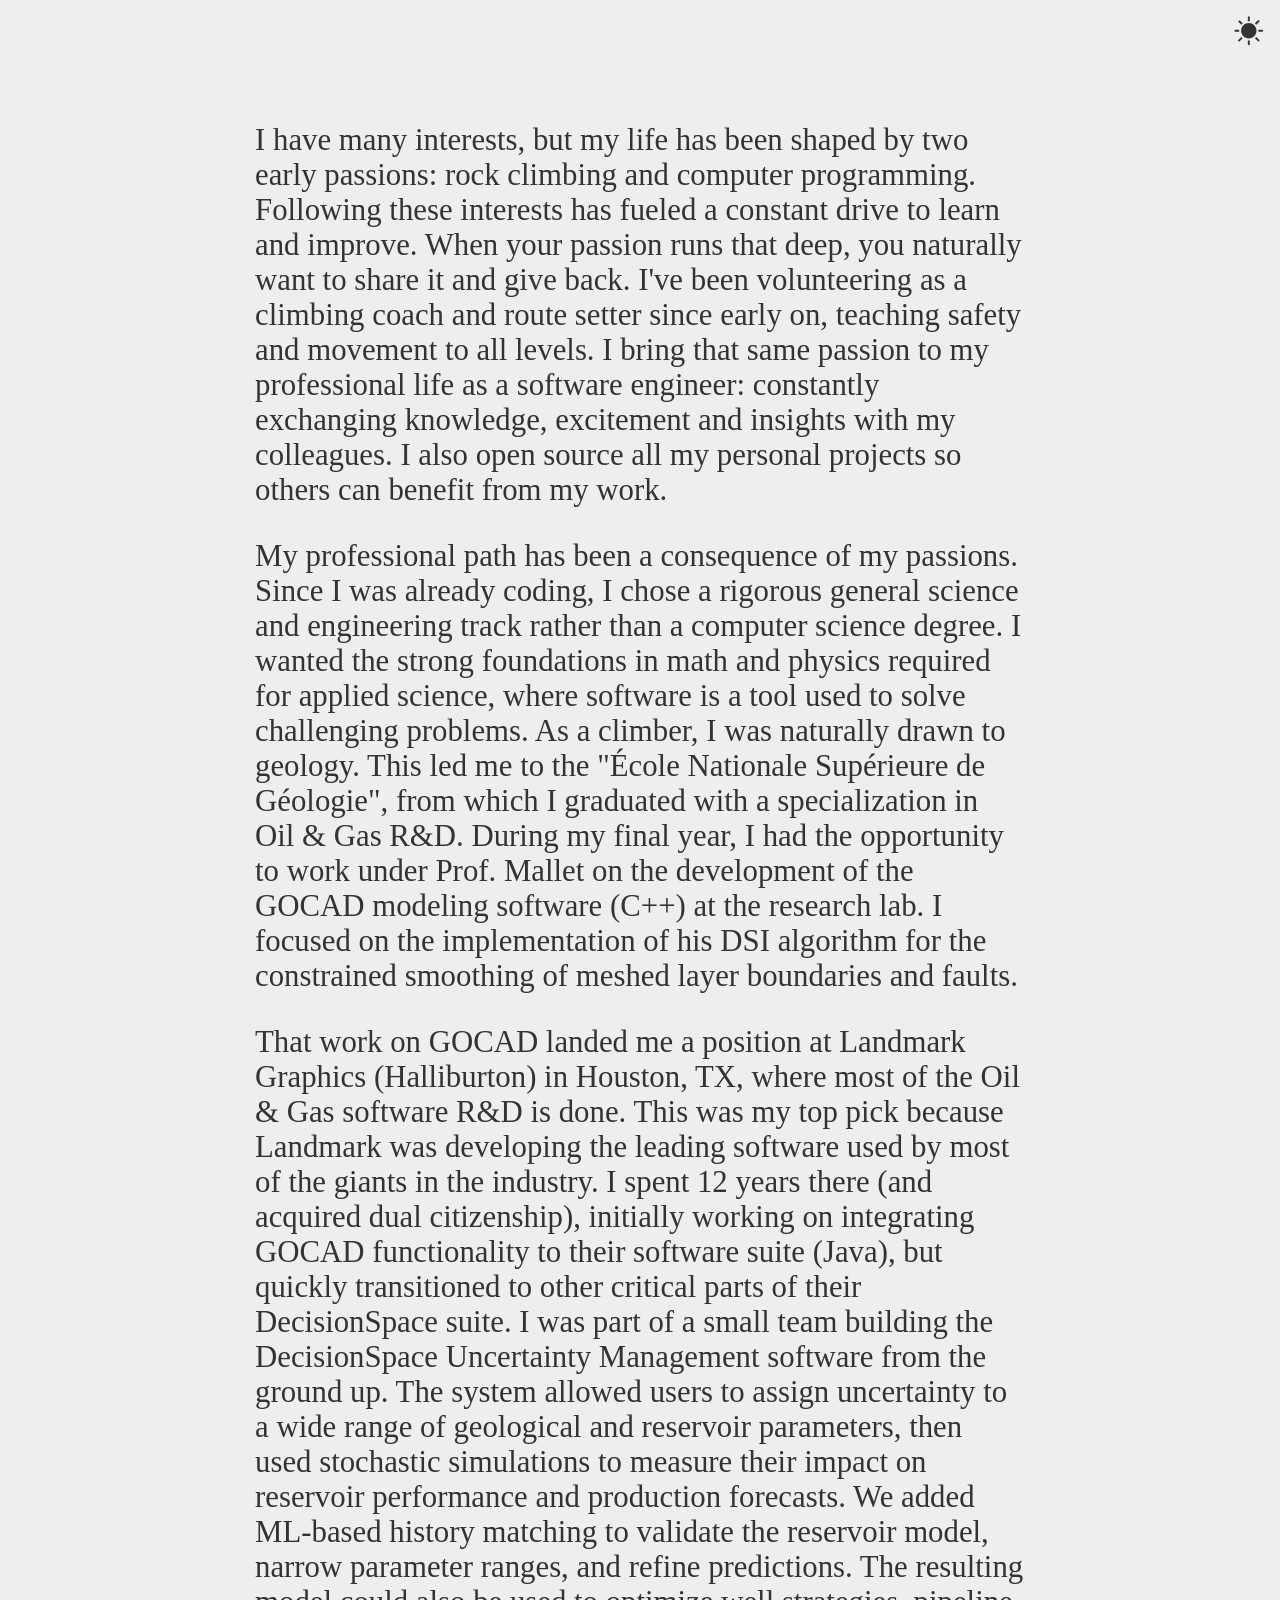
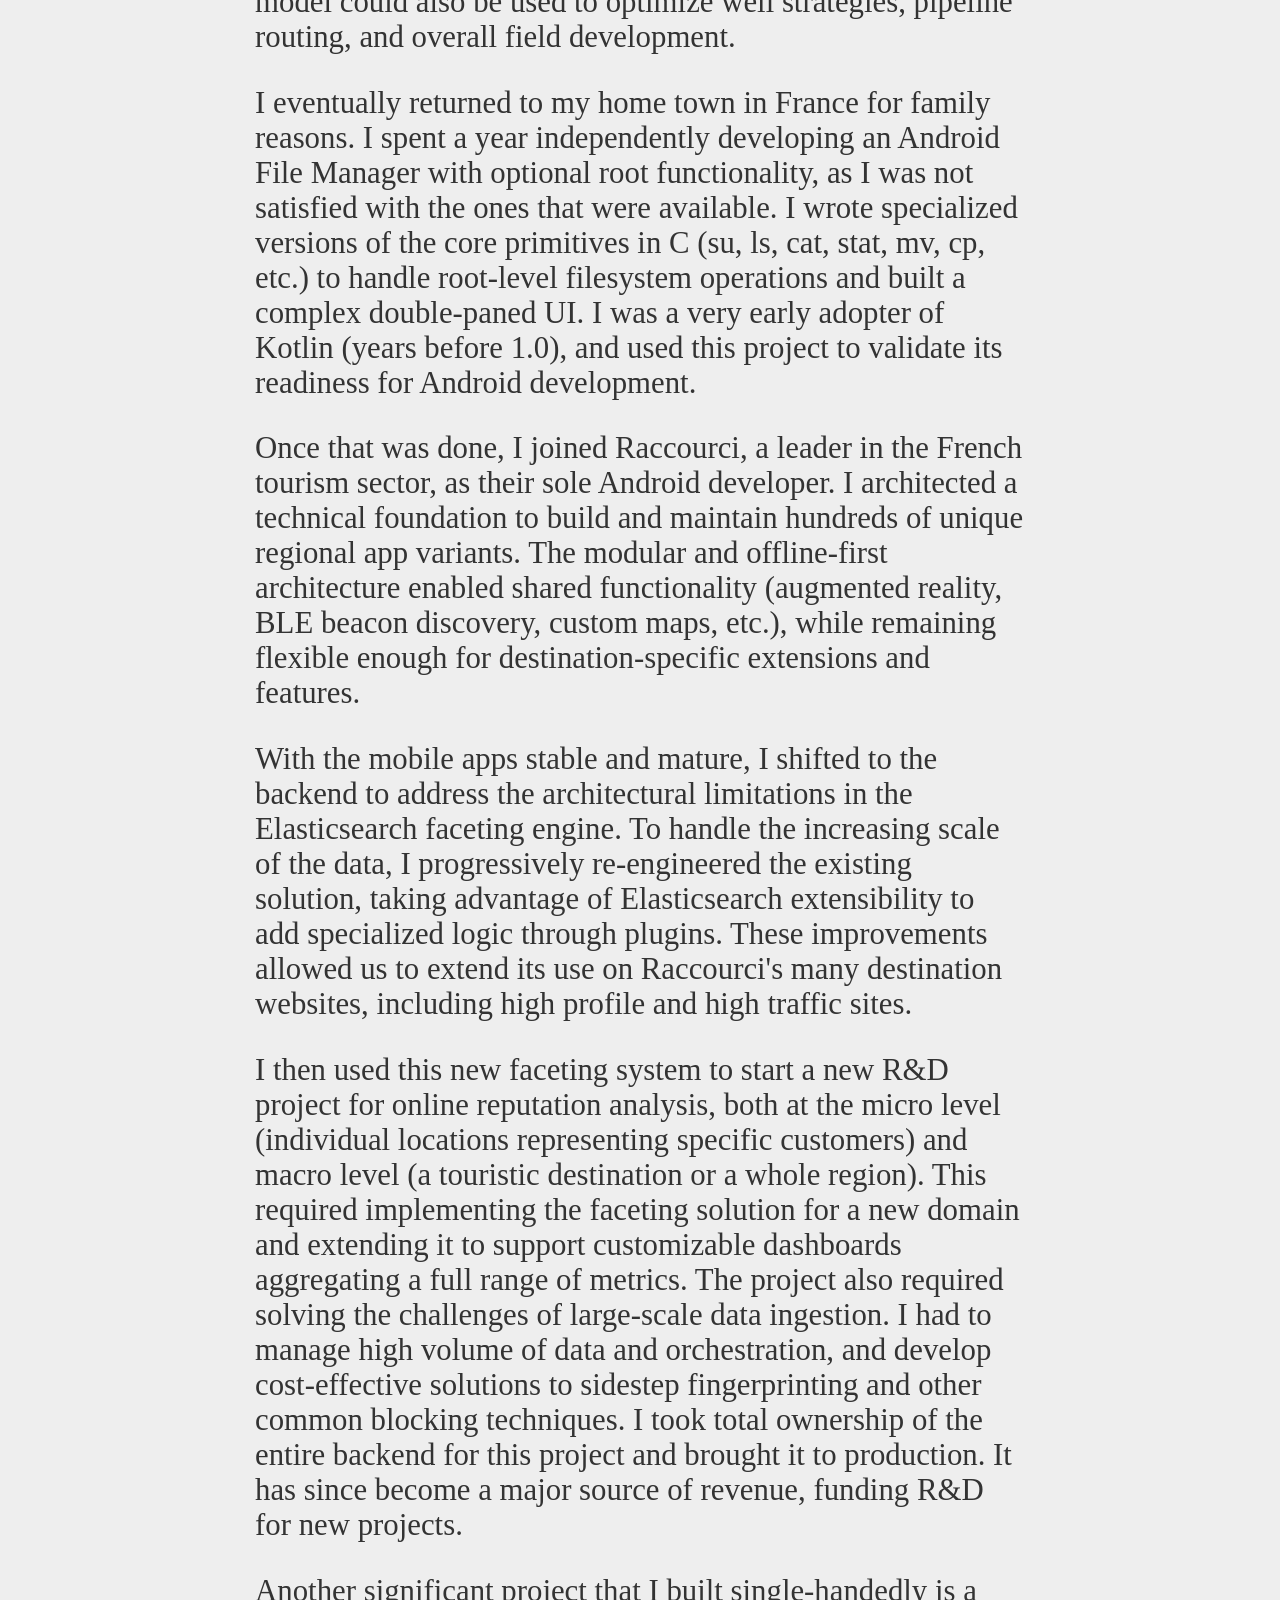
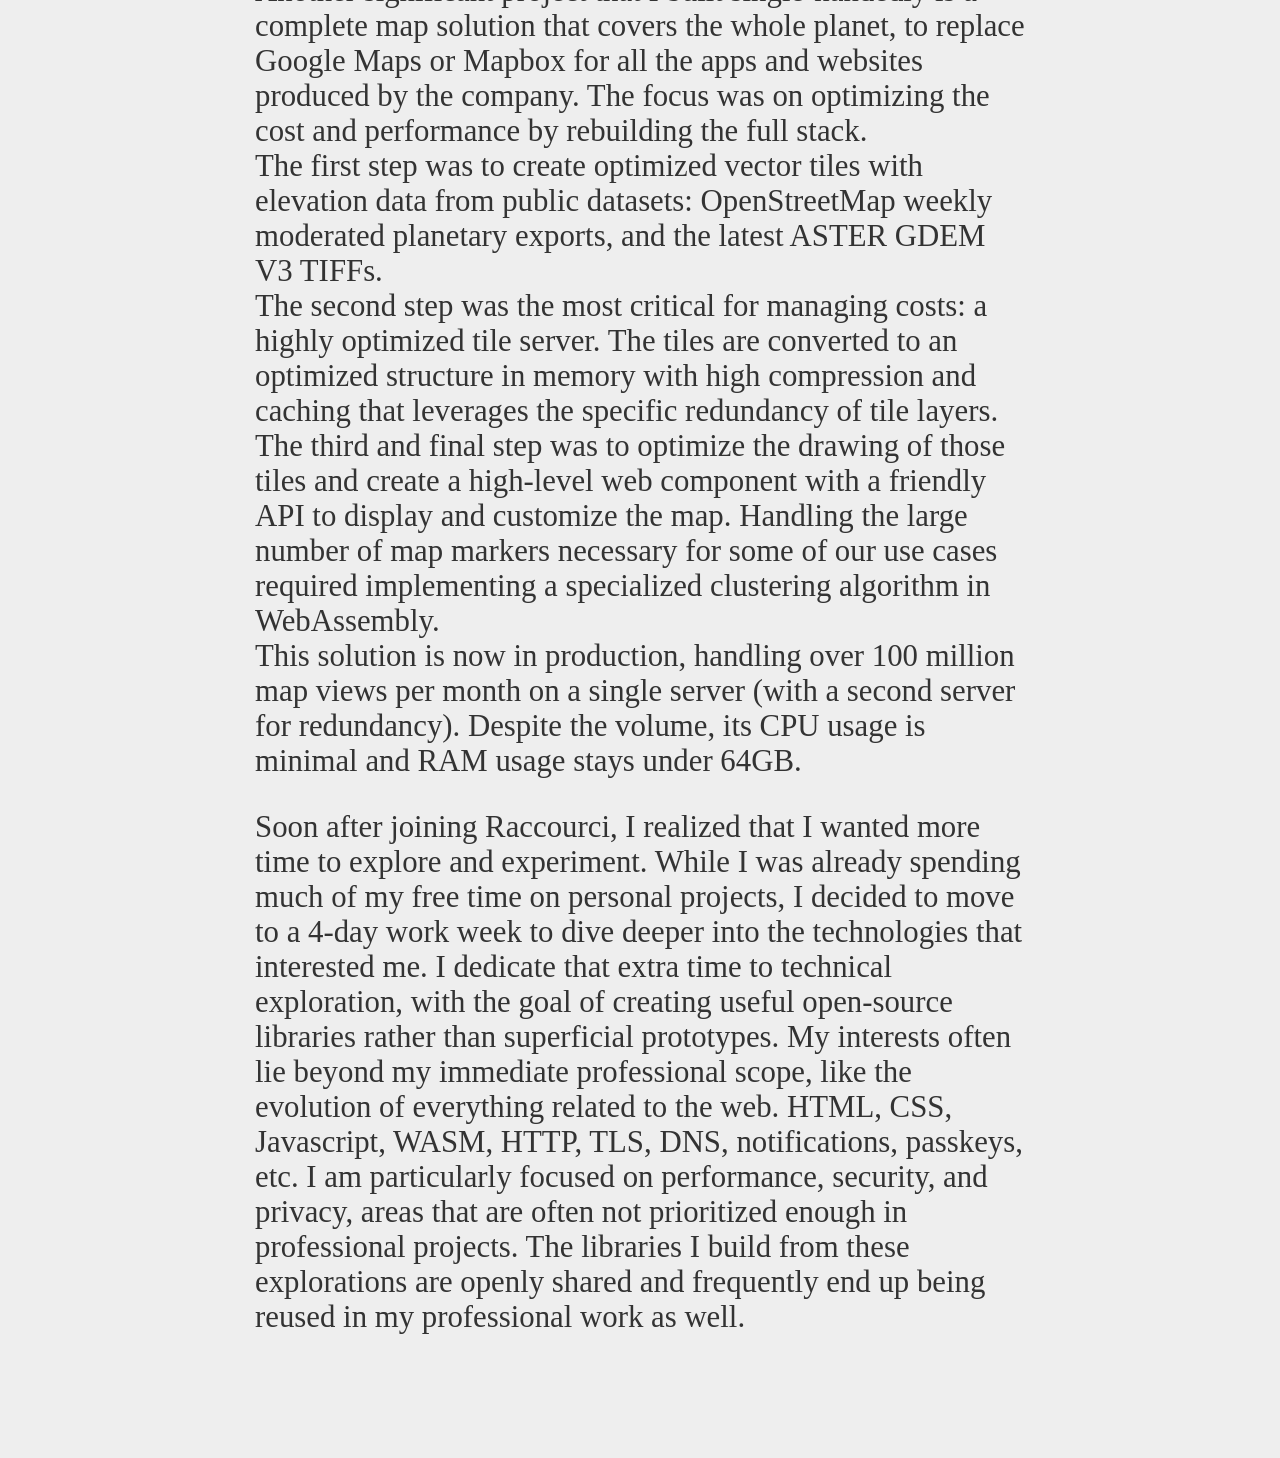
==== resume.html @ 79a65e5e "-" ====
<!DOCTYPE html>
<html lang="en">
<head>
<meta charset="UTF-8">
<title>Resumé</title>
<meta name="theme-color" content="#d42">
<meta name="description" content="template description"/>
<meta name="viewport" content="width=device-width, initial-scale=1.0">
<link rel="icon" href="favicon.ico" sizes="16x16">
<link rel="icon" href="favicon.png" sizes="32x32" type="image/png">
<link rel="apple-touch-icon" href="apple.png">
<link rel="manifest" href="/manifest.json">
<link rel="canonical" href="https://about.programingjd.me/resume">
<link rel="stylesheet" href="/style.css">
<style>
html{
  --foreground-color:light-dark(#333,#ccc);
  --background-color:light-dark(#eee,#222);
  --link-color:#3ce;--accent-color:#d42;
  --font-weight-adjustment:0;
  color-scheme:dark light only;
  accent-color:var(--accent-color);
  width:100%;height:100%;
  font:calc(400 + var(--font-weight-adjustment)) clamp(12pt, 2vmin + 1vmax, 24pt)/1.35 sans-serif;
  background:var(--background-color);
  color:var(--foreground-color);
}
:where(*){margin:0;padding:0;box-sizing:border-box}
.custom-font{position:relative}
:where(.custom-font)::after{
  content:'';
  pointer-events:none;
  position:absolute;
  inset:0;
  background:var(--background-color);
  opacity:1;
}
@media not (prefers-reduced-motion:reduce){
  .custom-font:after{transition:opacity 600ms ease-in}
}
body{
  min-height:100%;padding:4rem 2rem;
  display:grid;grid-template-rows:1fr;gap:1em;place-content:center;
}
a{color:inherit}
a:hover{color:var(--link-color)}
header{
  position:absolute;
  top:0;left:0;right:0;
  display:grid;
  justify-content:end;
  div{
    display:grid;
    place-items:center;
    &:hover{color:var(--link-color)}
    input.color-scheme{
      position:absolute;
      inset:0;
      appearance:none;margin:0;padding:0;
      cursor:pointer;
      &~svg{
        display:none;
        padding:.5em;
        width:2em;height:2em;
        path{fill:currentColor}
      }
    }
  }
}
main{
  display:grid;
  place-items:center;
  gap:1em;
  p{
    max-width:50ch;
    font:calc(300 + var(--font-weight-adjustment,0)) 1em __roboto-slab__;font-stretch:110%;
  }
}
@media(prefers-color-scheme:light){
  :root{
    color-scheme:light only;
    --font-weight-adjustment:100;
    &:has(header input:checked){
      color-scheme:dark only;
      --font-weight-adjustment:0;
    }
    header input.color-scheme{
      &~svg.light{display:block}
      &~svg.dark{display:none}
      &:checked{
        &~svg.light{display:none}
        &~svg.dark{display:block}
      }
    }
  }
}
@media(prefers-color-scheme:dark){
  :root{
    color-scheme:dark only;
    --font-weight-adjustment:0;
    &:has(header input:checked){
      color-scheme:light only;
      --font-weight-adjustment:100;
    }
    header input.color-scheme{
      &~svg.light{display:none}
      &~svg.dark{display:block}
      &:checked{
        &~svg.light{display:block}
        &~svg.dark{display:none}
      }
    }
  }
}
</style>
</head>
<body class="custom-font">
<header>
  <div>
    <input class="color-scheme" type="checkbox" title="Toggle Light/Dark Mode">
    <svg class="light" xmlns="http://www.w3.org/2000/svg" viewBox="0 0 256 256"><path d="M136 16q-1-7-8-8-7 1-8 8v32h16zM54 43l23 23-11 11-23-23a8 8 0 0 1 11-11m-6 77H16q-7 1-8 8 1 7 8 8h32zm-5 82 23-23 11 11-23 23a8 8 0 1 1-11-11m77 6v32q1 7 8 8 7-1 8-8v-32zm82 5-23-23 11-11 23 23a8 8 0 1 1-11 11m6-77h32q7-1 8-8-1-7-8-8h-32zm5-82-23 23-11-11 23-23a8 8 0 1 1 11 11M192 128c0 35-29 64-64 64s-64-29-64-64 29-64 64-64 64 29 64 64"></path></svg>
    <svg class="dark" xmlns="http://www.w3.org/2000/svg" viewBox="0 0 256 256"><path d="M184 160q22 0 40-10l17-8-6 18A112 112 0 1 1 96 21l18-6-8 17Q96 51 96 72c0 49 39 88 88 88"></path></svg>
  </div>
</header>
<main>
<p>I have many interests, but my life has been shaped by two early passions: rock climbing and computer programming. Following these interests has fueled a constant drive to learn and improve. When your passion runs that deep, you naturally want to share it and give back. I've been volunteering as a climbing coach and route setter since early on, teaching safety and movement to all levels. I bring that same passion to my professional life as a software engineer: constantly exchanging knowledge, excitement and insights with my colleagues. I also open source all my personal projects so others can benefit from my work.
<p>My professional path has been a consequence of my passions. Since I was already coding, I chose a rigorous general science and engineering track rather than a computer science degree. I wanted the strong foundations in math and physics required for applied science, where software is a tool used to solve challenging problems. As a climber, I was naturally drawn to geology. This led me to the "École Nationale Supérieure de Géologie", from which I graduated with a specialization in Oil & Gas R&D. During my final year, I had the opportunity to work under Prof. Mallet on the development of the GOCAD modeling software (C++) at the research lab. I focused on the implementation of his DSI algorithm for the constrained smoothing of meshed layer boundaries and faults.
<p>That work on GOCAD landed me a position at Landmark Graphics (Halliburton) in Houston, TX, where most of the Oil & Gas software R&D is done. This was my top pick because Landmark was developing the leading software used by most of the giants in the industry. I spent 12 years there (and acquired dual citizenship), initially working on integrating GOCAD functionality to their software suite (Java), but quickly transitioned to other critical parts of their DecisionSpace suite. I was part of a small team building the DecisionSpace Uncertainty Management software from the ground up. The system allowed users to assign uncertainty to a wide range of geological and reservoir parameters, then used stochastic simulations to measure their impact on reservoir performance and production forecasts. We added ML‑based history matching to validate the reservoir model, narrow parameter ranges, and refine predictions. The resulting model could also be used to optimize well strategies, pipeline routing, and overall field development.
<p>I eventually returned to my home town in France for family reasons. I spent a year independently developing an Android File Manager with optional root functionality, as I was not satisfied with the ones that were available. I wrote specialized versions of the core primitives in C (su, ls, cat, stat, mv, cp, etc.) to handle root-level filesystem operations and built a complex double-paned UI. I was a very early adopter of Kotlin (years before 1.0), and used this project to validate its readiness for Android development.
<p>Once that was done, I joined Raccourci, a leader in the French tourism sector, as their sole Android developer. I architected a technical foundation to build and maintain hundreds of unique regional app variants. The modular and offline-first architecture enabled shared functionality (augmented reality, BLE beacon discovery, custom maps, etc.), while remaining flexible enough for destination-specific extensions and features.
<p>With the mobile apps stable and mature, I shifted to the backend to address the architectural limitations in the Elasticsearch faceting engine. To handle the increasing scale of the data, I progressively re-engineered the existing solution, taking advantage of Elasticsearch extensibility to add specialized logic through plugins. These improvements allowed us to extend its use on Raccourci's many destination websites, including high profile and high traffic sites.
<p>I then used this new faceting system to start a new R&D project for online reputation analysis, both at the micro level (individual locations representing specific customers) and macro level (a touristic destination or a whole region). This required implementing the faceting solution for a new domain and extending it to support customizable dashboards aggregating a full range of metrics. The project also required solving the challenges of large-scale data ingestion. I had to manage high volume of data and orchestration, and develop cost-effective solutions to sidestep fingerprinting and other common blocking techniques. I took total ownership of the entire backend for this project and brought it to production. It has since become a major source of revenue, funding R&D for new projects.
<p>Another significant project that I built single-handedly is a complete map solution that covers the whole planet, to replace Google Maps or Mapbox for all the apps and websites produced by the company. The focus was on optimizing the cost and performance by rebuilding the full stack.<br>
The first step was to create optimized vector tiles with elevation data from public datasets: OpenStreetMap weekly moderated planetary exports, and the latest ASTER GDEM V3 TIFFs.<br>
The second step was the most critical for managing costs: a highly optimized tile server. The tiles are converted to an optimized structure in memory with high compression and caching that leverages the specific redundancy of tile layers.<br>
The third and final step was to optimize the drawing of those tiles and create a high-level web component with a friendly API to display and customize the map. Handling the large number of map markers necessary for some of our use cases required implementing a specialized clustering algorithm in WebAssembly.<br>
This solution is now in production, handling over 100 million map views per month on a single server (with a second server for redundancy). Despite the volume, its CPU usage is minimal and RAM usage stays under 64GB.
<p>Soon after joining Raccourci, I realized that I wanted more time to explore and experiment. While I was already spending much of my free time on personal projects, I decided to move to a 4-day work week to dive deeper into the technologies that interested me.
I dedicate that extra time to technical exploration, with the goal of creating useful open‑source libraries rather than superficial prototypes. My interests often lie beyond my immediate professional scope, like the evolution of everything related to the web. HTML, CSS, Javascript, WASM, HTTP, TLS, DNS, notifications, passkeys, etc. I am particularly focused on performance, security, and privacy, areas that are often not prioritized enough in professional projects. The libraries I build from these explorations are openly shared and frequently end up being reused in my professional work as well.
</main>
<script type="module">
const colorSchemeOverride=localStorage.getItem('color-scheme');
if(colorSchemeOverride&&!window.matchMedia(`(prefers-color-scheme: ${colorSchemeOverride})`).matches){
  document.querySelectorAll('.color-scheme').forEach(el=>el.checked=true);
}
document.querySelectorAll('.color-scheme').forEach(el=>{
  el.addEventListener('change',_=>{
    if(el.checked){
      localStorage.setItem('color-scheme',window.matchMedia('(prefers-color-scheme: light)').matches?'dark':'light');
    }else{
      localStorage.removeItem('color-scheme');
    }
  });
});
</script>
<style>
@font-face {
    font-family: '__roboto-slab__';
    src: url(/roboto-slab-full.woff2) format('woff2');
    font-weight: 100 900;
    font-style: normal;
}
</style>
</body>
</html>
---- style.css ----
@font-face{
  font-family:"__merriweather__";
  src:url("[data-uri]") format("woff2");
  font-weight:300 900;
  font-stretch:87% 112%;
}
@font-face{
  font-family:"__merriweather-ital__";
  src:url("[data-uri]") format("woff2");
  font-weight:300 900;
  font-stretch:87% 112%;
}
@font-face{
  font-family:"__ebgaramond__";
  src:url("[data-uri]") format("woff2");
  font-weight:400 800;
}
.custom-font::after{opacity:0}
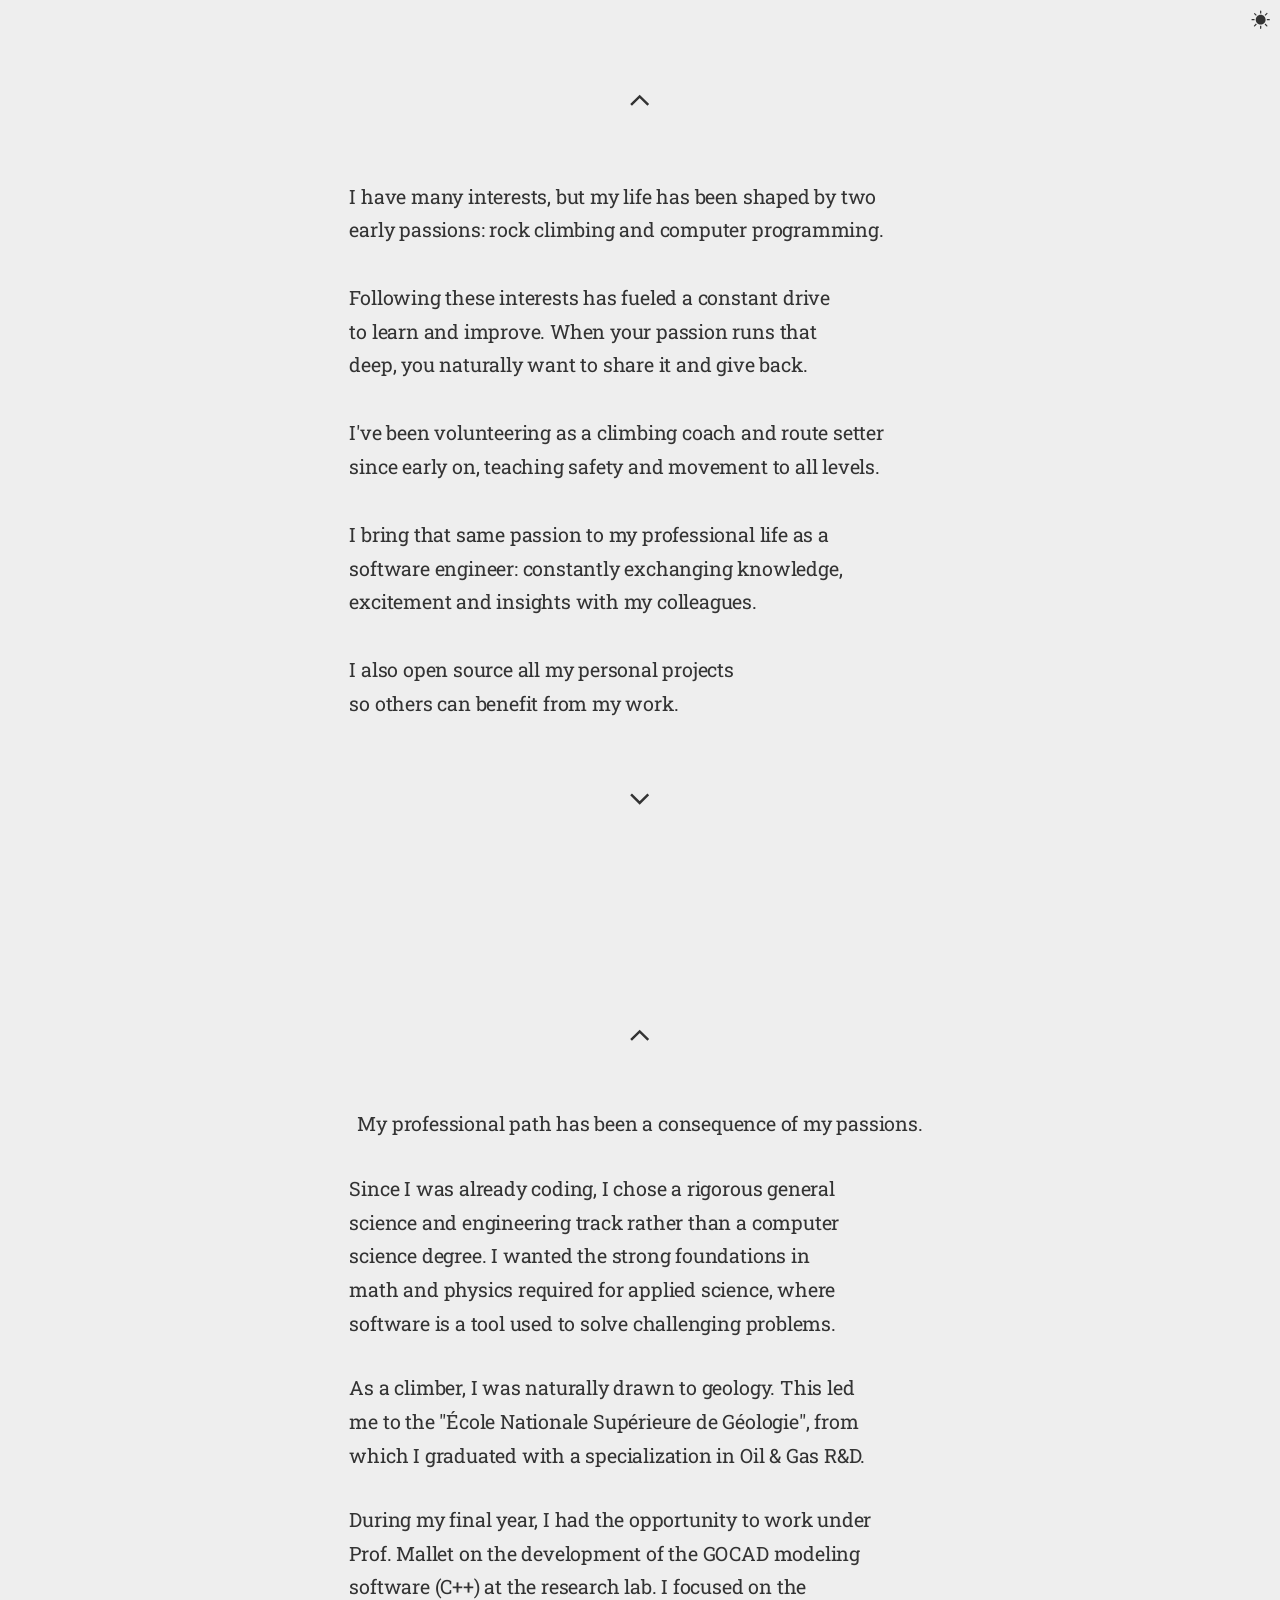
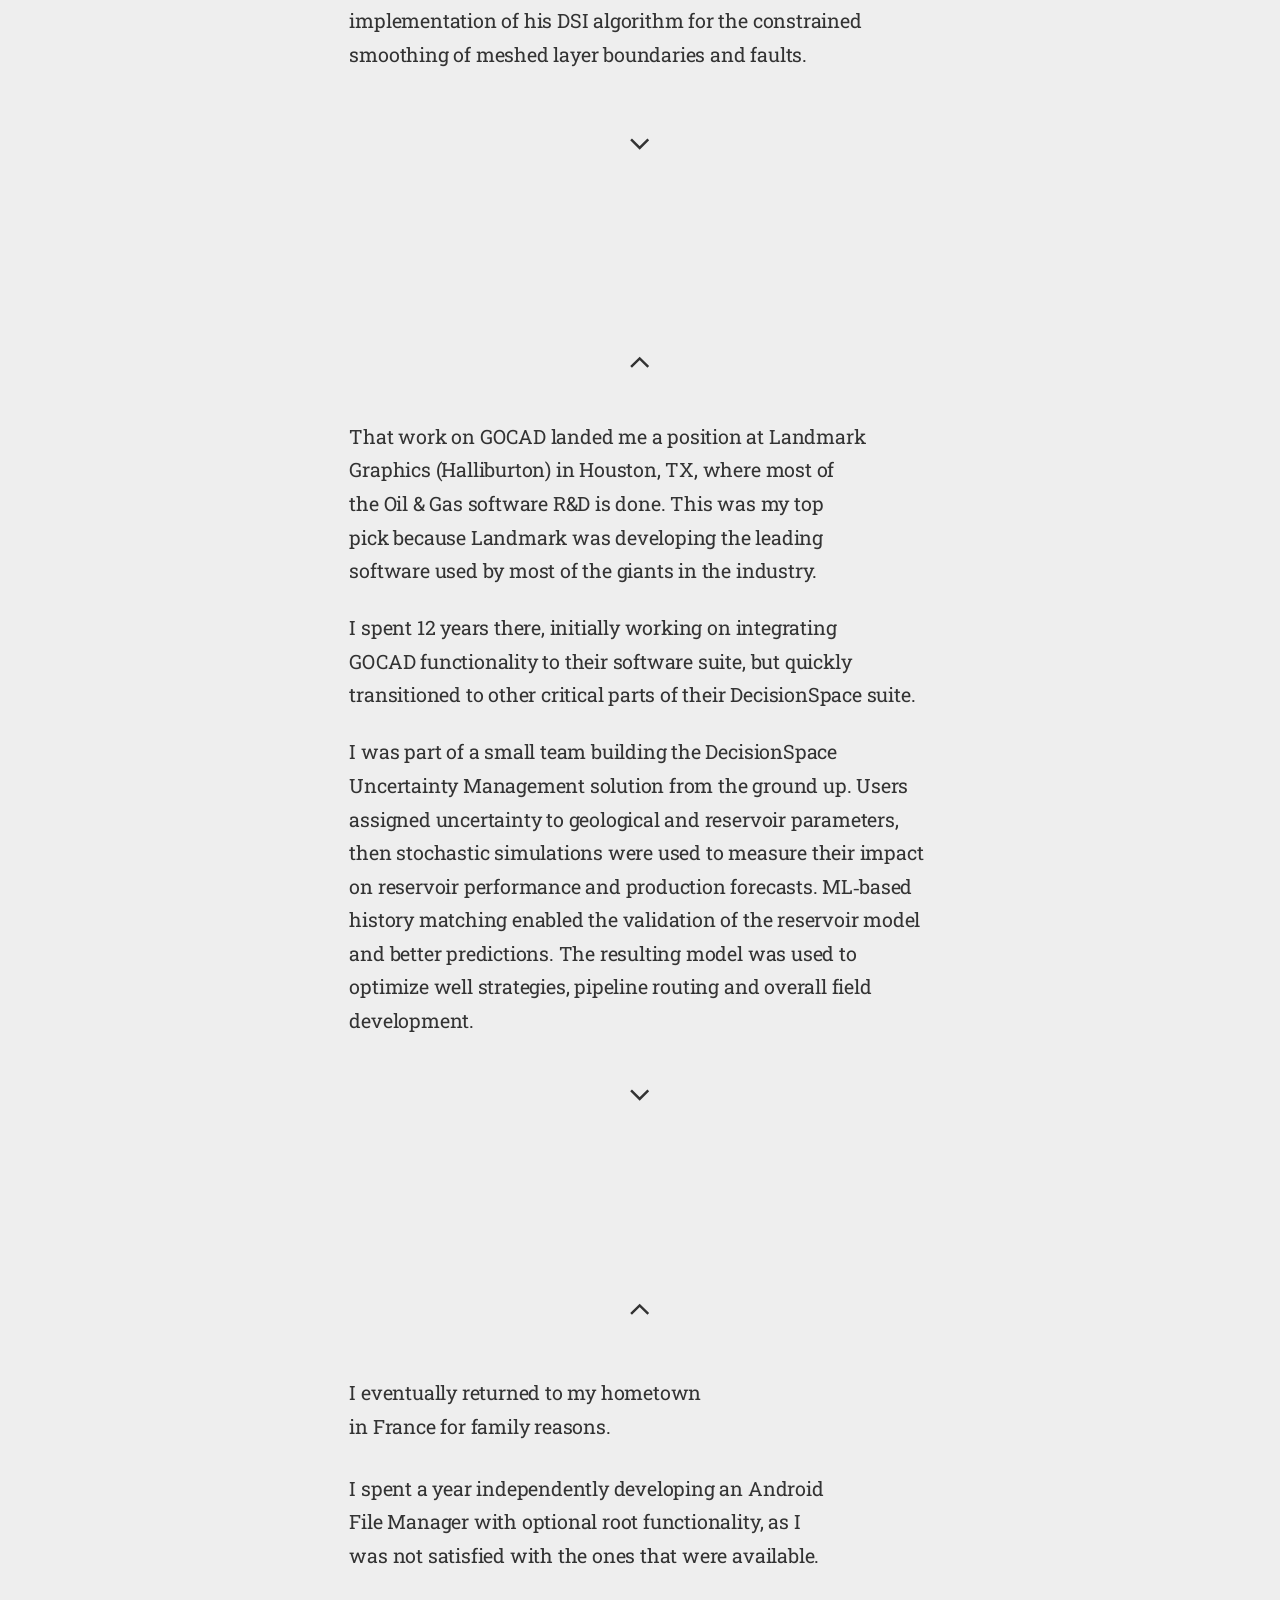
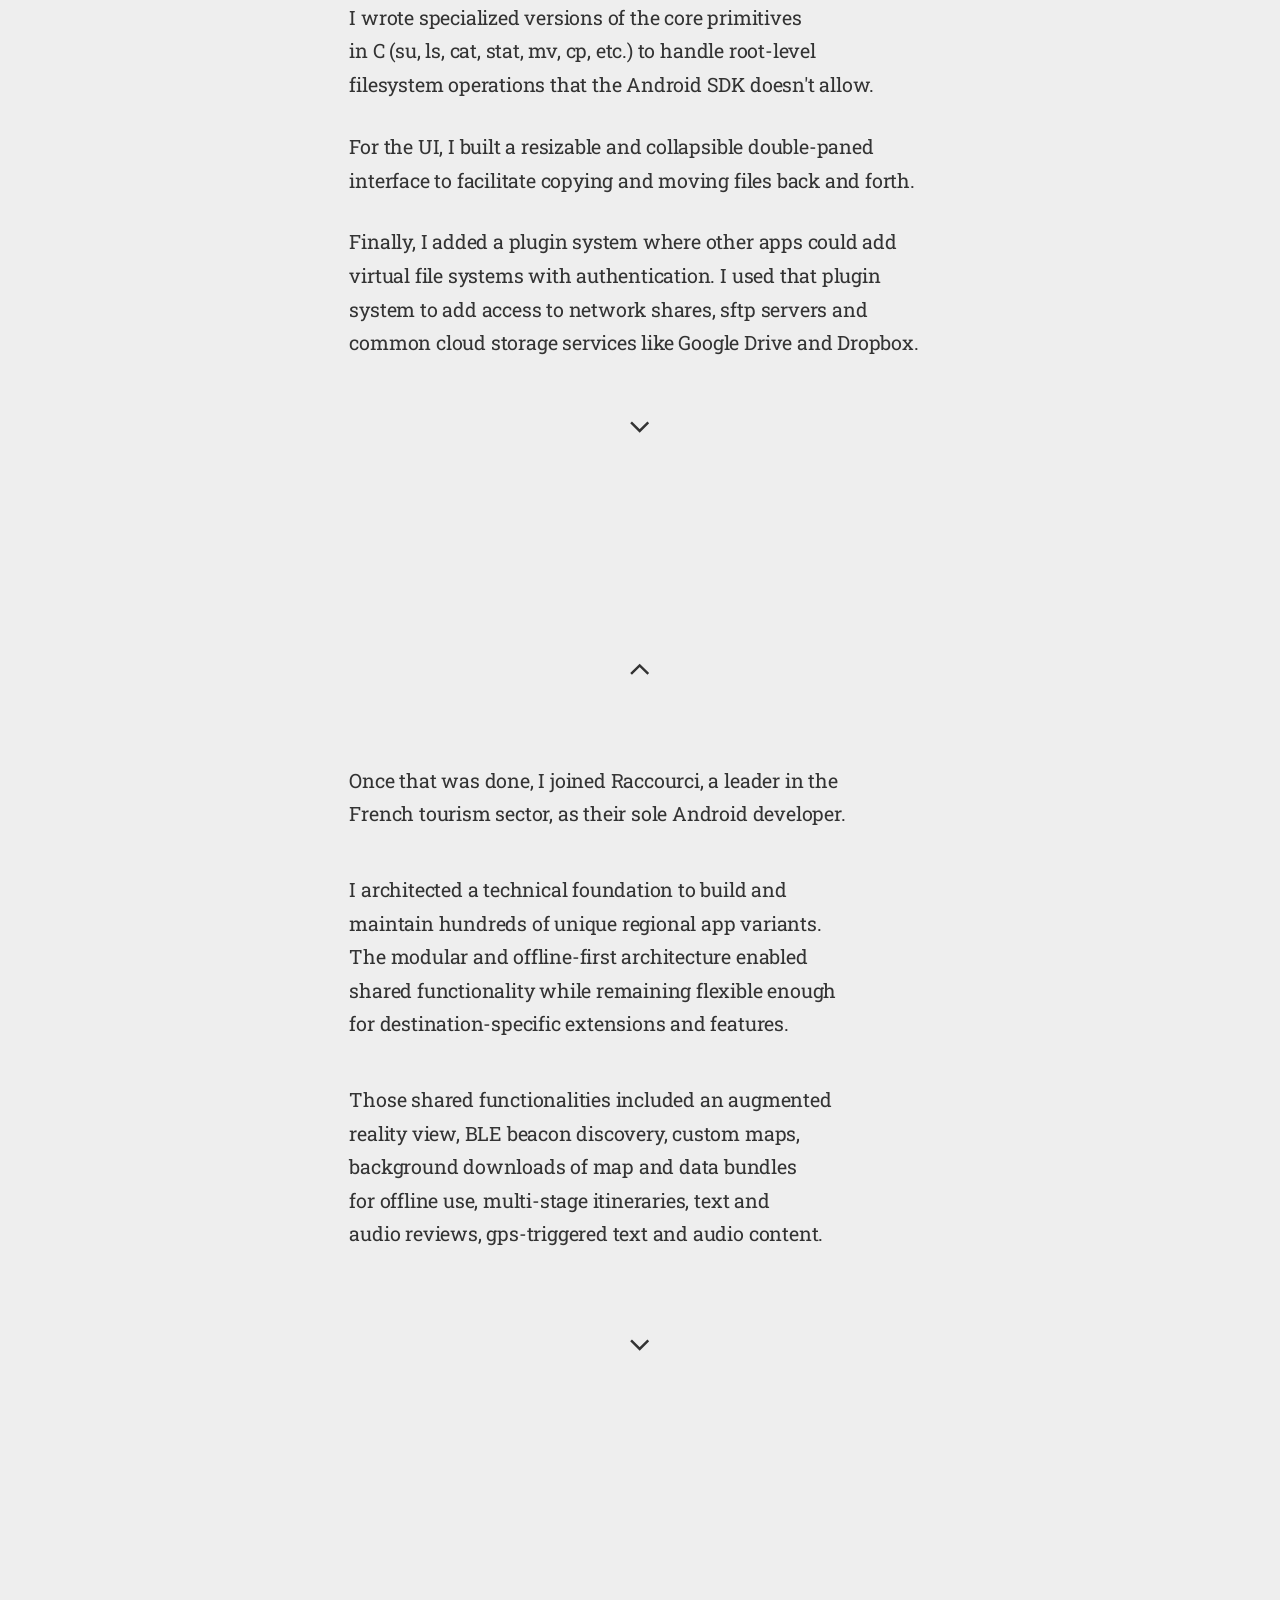
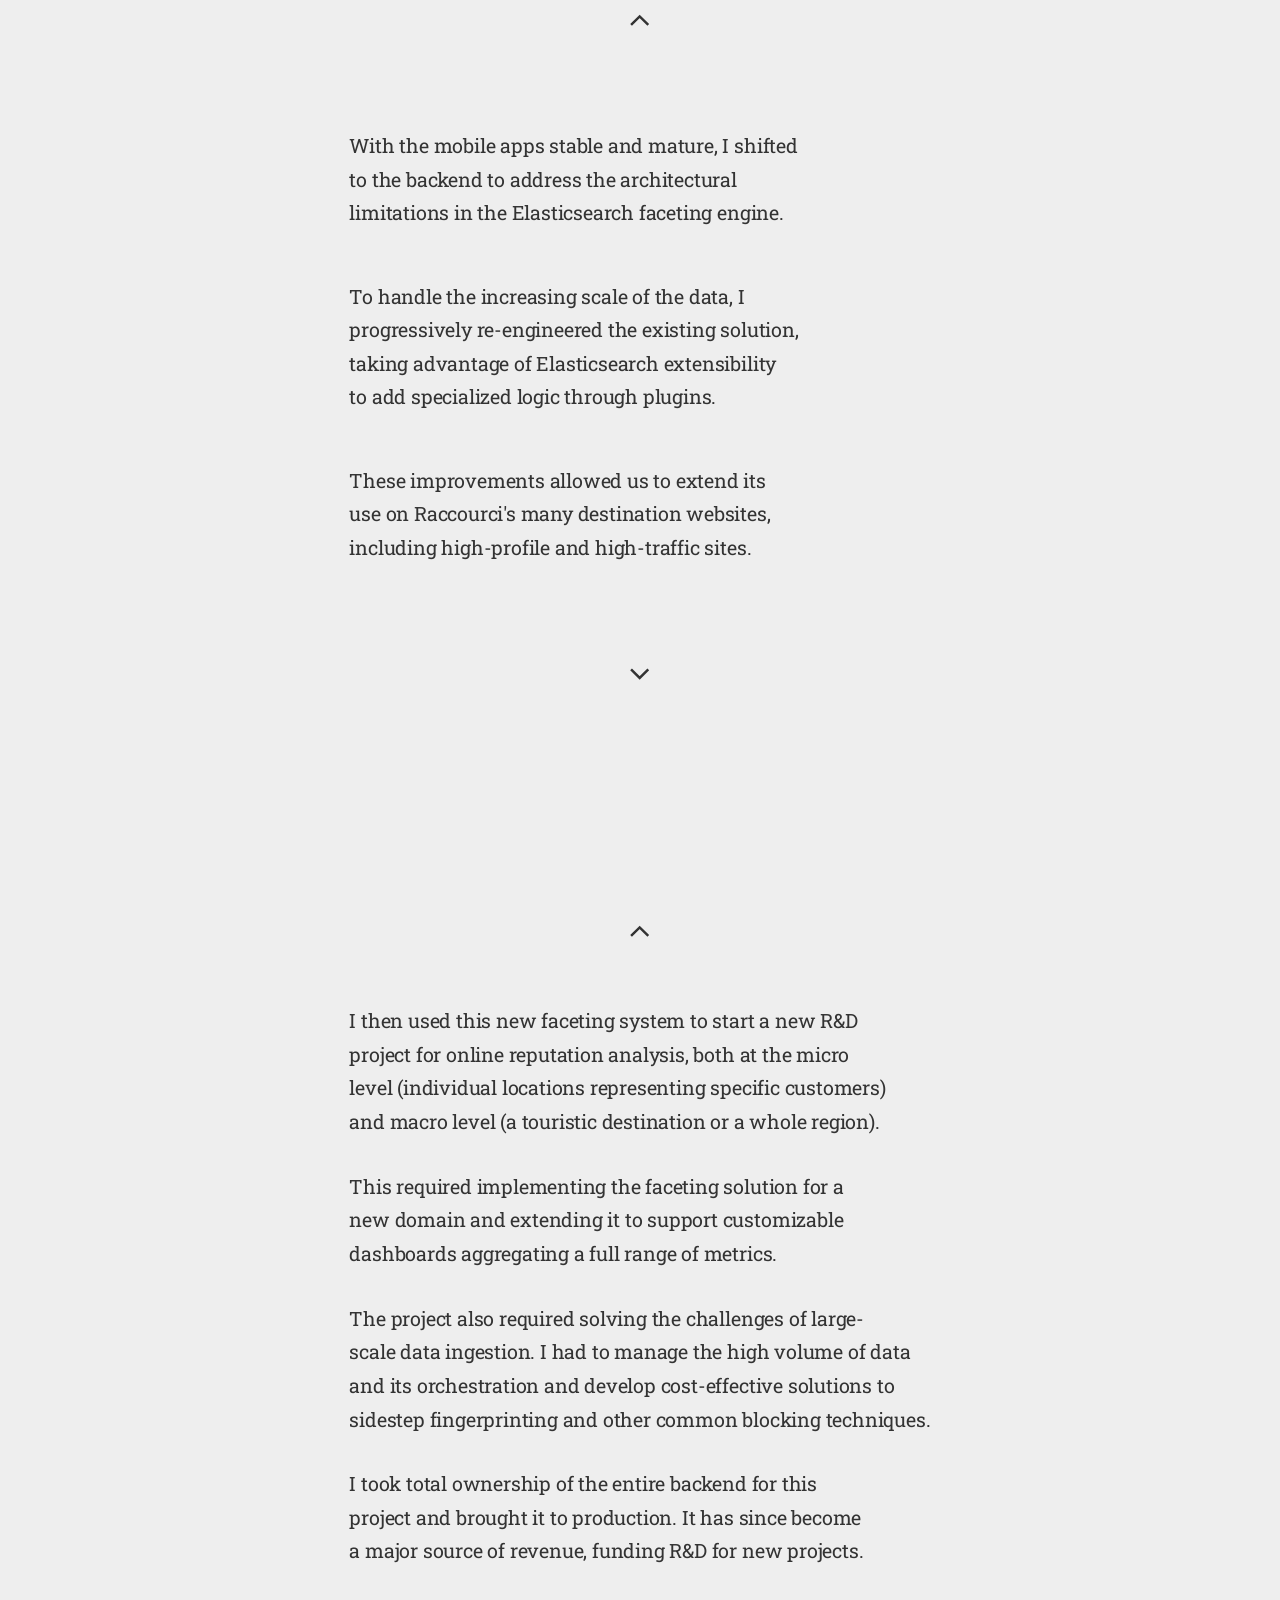
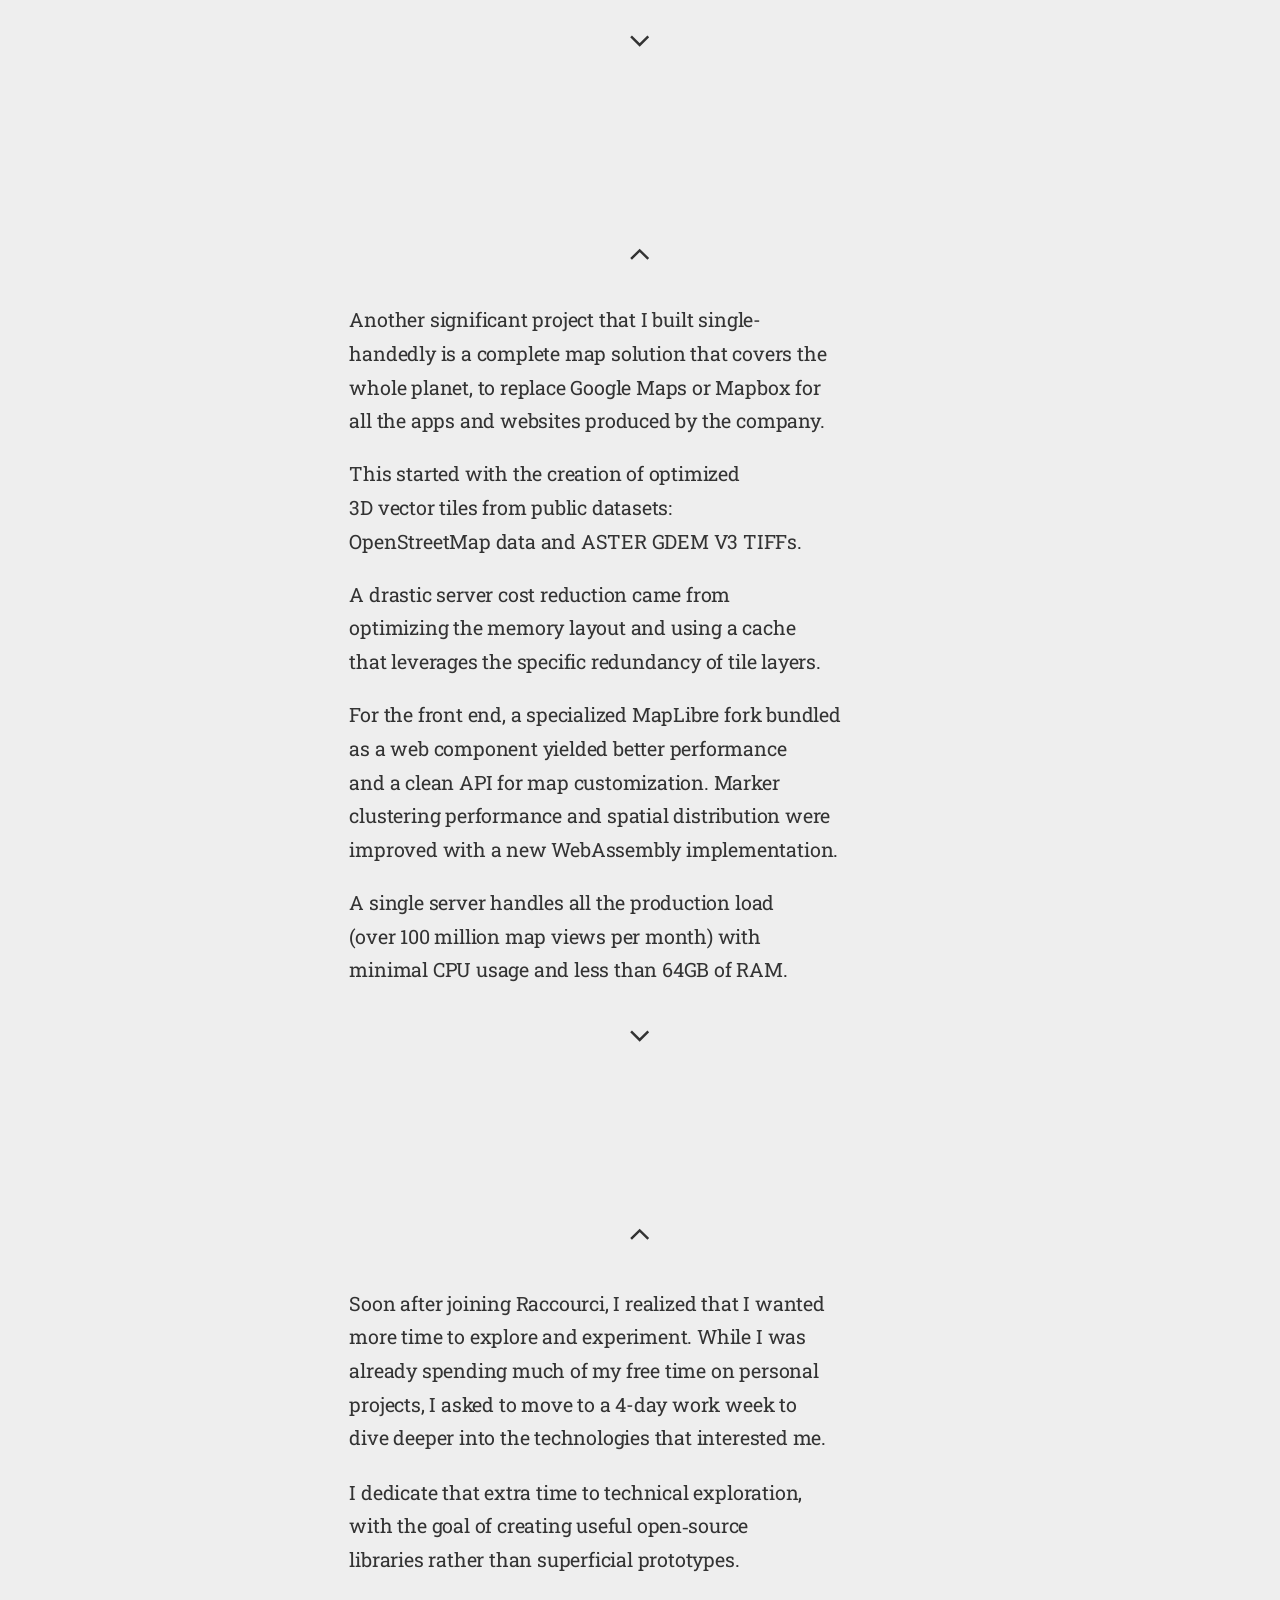
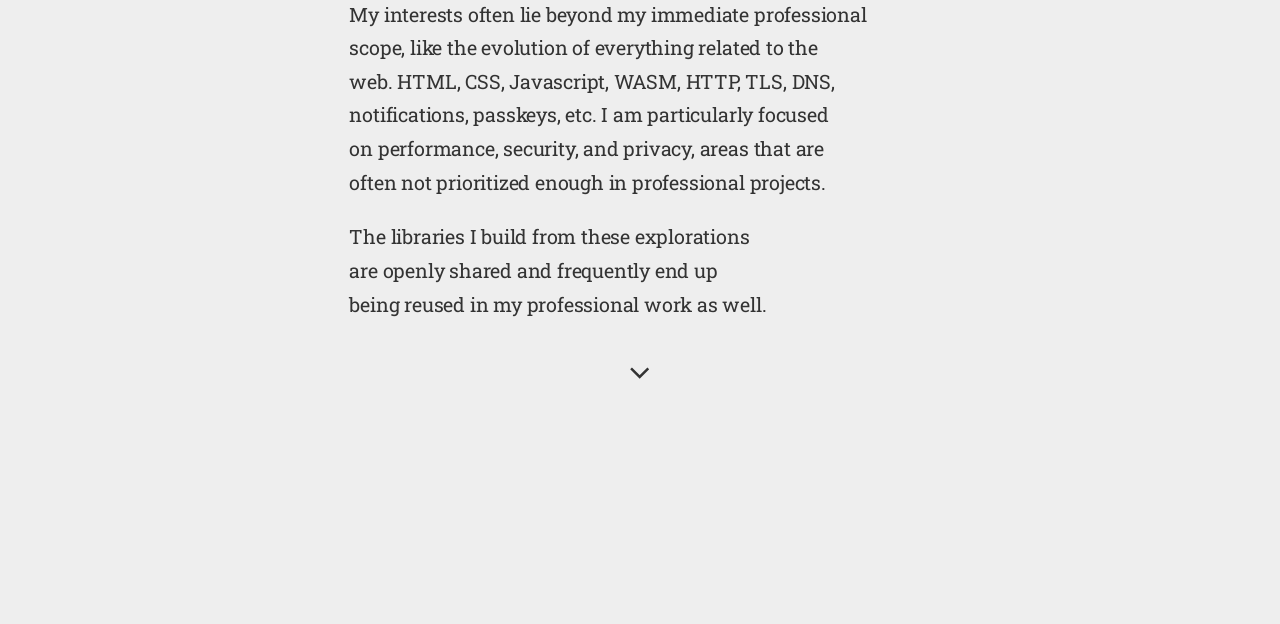
==== commit a94c0169: "-" ====
--- a/resume.html
+++ b/resume.html
@@ -21,9 +21,10 @@
   color-scheme:dark light only;
   accent-color:var(--accent-color);
   width:100%;height:100%;
-  font:calc(400 + var(--font-weight-adjustment)) clamp(12pt, 2vmin + 1vmax, 24pt)/1.35 sans-serif;
+  font:calc(400 + var(--font-weight-adjustment)) clamp(10pt, 6pt + .8vmin + .35vmax, 24pt)/1.35 sans-serif;
   background:var(--background-color);
   color:var(--foreground-color);
+  scroll-behavior:smooth;
 }
 :where(*){margin:0;padding:0;box-sizing:border-box}
 .custom-font{position:relative}
@@ -39,7 +40,7 @@
   .custom-font:after{transition:opacity 600ms ease-in}
 }
 body{
-  min-height:100%;padding:4rem 2rem;
+  min-height:100%;
   display:grid;grid-template-rows:1fr;gap:1em;place-content:center;
 }
 a{color:inherit}
@@ -70,10 +71,32 @@
 main{
   display:grid;
   place-items:center;
-  gap:1em;
-  p{
-    max-width:50ch;
-    font:calc(300 + var(--font-weight-adjustment,0)) 1em __roboto-slab__;font-stretch:110%;
+  grid-auto-rows:auto;
+  gap:2em;
+  section{
+    display:flex;
+    flex-direction:column;
+    justify-content:center;
+    min-height:100dvh;
+    padding:2rem;
+    max-width:60ch;
+    font:calc(300 + var(--font-weight-adjustment,0)) 1em __roboto-slab__;font-stretch:100%;
+    letter-spacing:-.01em;
+    line-height:calc(1.25em + 1vh);
+    text-wrap:balance;
+    p{
+      display:grid;
+      place-items:center;
+      padding:.5em 0;
+      flex:1 1 auto;
+    }
+    a:first-child,a:last-child{
+      flex:3 3 auto;
+      display:grid;
+      place-items:center;
+      padding:1em;
+      svg{width:2em;height:2em}
+    }
   }
 }
 @media(prefers-color-scheme:light){
@@ -123,21 +146,182 @@
   </div>
 </header>
 <main>
-<p>I have many interests, but my life has been shaped by two early passions: rock climbing and computer programming. Following these interests has fueled a constant drive to learn and improve. When your passion runs that deep, you naturally want to share it and give back. I've been volunteering as a climbing coach and route setter since early on, teaching safety and movement to all levels. I bring that same passion to my professional life as a software engineer: constantly exchanging knowledge, excitement and insights with my colleagues. I also open source all my personal projects so others can benefit from my work.
-<p>My professional path has been a consequence of my passions. Since I was already coding, I chose a rigorous general science and engineering track rather than a computer science degree. I wanted the strong foundations in math and physics required for applied science, where software is a tool used to solve challenging problems. As a climber, I was naturally drawn to geology. This led me to the "École Nationale Supérieure de Géologie", from which I graduated with a specialization in Oil & Gas R&D. During my final year, I had the opportunity to work under Prof. Mallet on the development of the GOCAD modeling software (C++) at the research lab. I focused on the implementation of his DSI algorithm for the constrained smoothing of meshed layer boundaries and faults.
-<p>That work on GOCAD landed me a position at Landmark Graphics (Halliburton) in Houston, TX, where most of the Oil & Gas software R&D is done. This was my top pick because Landmark was developing the leading software used by most of the giants in the industry. I spent 12 years there (and acquired dual citizenship), initially working on integrating GOCAD functionality to their software suite (Java), but quickly transitioned to other critical parts of their DecisionSpace suite. I was part of a small team building the DecisionSpace Uncertainty Management software from the ground up. The system allowed users to assign uncertainty to a wide range of geological and reservoir parameters, then used stochastic simulations to measure their impact on reservoir performance and production forecasts. We added ML‑based history matching to validate the reservoir model, narrow parameter ranges, and refine predictions. The resulting model could also be used to optimize well strategies, pipeline routing, and overall field development.
-<p>I eventually returned to my home town in France for family reasons. I spent a year independently developing an Android File Manager with optional root functionality, as I was not satisfied with the ones that were available. I wrote specialized versions of the core primitives in C (su, ls, cat, stat, mv, cp, etc.) to handle root-level filesystem operations and built a complex double-paned UI. I was a very early adopter of Kotlin (years before 1.0), and used this project to validate its readiness for Android development.
-<p>Once that was done, I joined Raccourci, a leader in the French tourism sector, as their sole Android developer. I architected a technical foundation to build and maintain hundreds of unique regional app variants. The modular and offline-first architecture enabled shared functionality (augmented reality, BLE beacon discovery, custom maps, etc.), while remaining flexible enough for destination-specific extensions and features.
-<p>With the mobile apps stable and mature, I shifted to the backend to address the architectural limitations in the Elasticsearch faceting engine. To handle the increasing scale of the data, I progressively re-engineered the existing solution, taking advantage of Elasticsearch extensibility to add specialized logic through plugins. These improvements allowed us to extend its use on Raccourci's many destination websites, including high profile and high traffic sites.
-<p>I then used this new faceting system to start a new R&D project for online reputation analysis, both at the micro level (individual locations representing specific customers) and macro level (a touristic destination or a whole region). This required implementing the faceting solution for a new domain and extending it to support customizable dashboards aggregating a full range of metrics. The project also required solving the challenges of large-scale data ingestion. I had to manage high volume of data and orchestration, and develop cost-effective solutions to sidestep fingerprinting and other common blocking techniques. I took total ownership of the entire backend for this project and brought it to production. It has since become a major source of revenue, funding R&D for new projects.
-<p>Another significant project that I built single-handedly is a complete map solution that covers the whole planet, to replace Google Maps or Mapbox for all the apps and websites produced by the company. The focus was on optimizing the cost and performance by rebuilding the full stack.<br>
-The first step was to create optimized vector tiles with elevation data from public datasets: OpenStreetMap weekly moderated planetary exports, and the latest ASTER GDEM V3 TIFFs.<br>
-The second step was the most critical for managing costs: a highly optimized tile server. The tiles are converted to an optimized structure in memory with high compression and caching that leverages the specific redundancy of tile layers.<br>
-The third and final step was to optimize the drawing of those tiles and create a high-level web component with a friendly API to display and customize the map. Handling the large number of map markers necessary for some of our use cases required implementing a specialized clustering algorithm in WebAssembly.<br>
-This solution is now in production, handling over 100 million map views per month on a single server (with a second server for redundancy). Despite the volume, its CPU usage is minimal and RAM usage stays under 64GB.
-<p>Soon after joining Raccourci, I realized that I wanted more time to explore and experiment. While I was already spending much of my free time on personal projects, I decided to move to a 4-day work week to dive deeper into the technologies that interested me.
-I dedicate that extra time to technical exploration, with the goal of creating useful open‑source libraries rather than superficial prototypes. My interests often lie beyond my immediate professional scope, like the evolution of everything related to the web. HTML, CSS, Javascript, WASM, HTTP, TLS, DNS, notifications, passkeys, etc. I am particularly focused on performance, security, and privacy, areas that are often not prioritized enough in professional projects. The libraries I build from these explorations are openly shared and frequently end up being reused in my professional work as well.
+<section id="intro">
+  <a href="#intro"><svg xmlns="http://www.w3.org/2000/svg" viewBox="0 0 16 16">
+    <use href="#prev"/>
+  </svg></a>
+  <p>I have many interests, but my life has been shaped by two early passions:
+  rock climbing and computer programming.</p>
+  <p>Following these interests has fueled a constant drive to learn and improve.
+  When your passion runs that deep, you naturally want to share it and give back.</p>
+  <p>I've been volunteering as a climbing coach and route setter since early on,
+  teaching safety and movement to all levels.</p>
+  <p>I bring that same passion to my professional life as a software engineer:
+  constantly exchanging knowledge, excitement and insights with my colleagues.</p>
+  <p>I also open source all my personal projects so others can benefit from my work.</p>
+  <a href="#school"><svg xmlns="http://www.w3.org/2000/svg" viewBox="0 0 16 16">
+    <use href="#next"/>
+  </svg></a>
+</section>
+<section id="school">
+  <a href="#intro"><svg xmlns="http://www.w3.org/2000/svg" viewBox="0 0 16 16">
+    <use href="#prev"/>
+  </svg></a>
+  <p>My professional path has been a consequence of my passions.</p>
+  <p>Since I was already coding, I chose a rigorous general science and engineering track
+  rather than a computer science degree.
+  I wanted the strong foundations in math and physics required for applied science,
+  where software is a tool used to solve challenging problems.</p>
+  <p>As a climber, I was naturally drawn to geology.
+  This led me to the "École&nbsp;Nationale&nbsp;Supérieure&nbsp;de&nbsp;Géologie",
+  from which I graduated with a specialization in Oil & Gas R&D.</p>
+  <p>During my final year, I had the opportunity to work under Prof.&nbsp;Mallet
+  on the development of the GOCAD modeling software (C++) at the research lab.
+  I focused on the implementation of his DSI algorithm for the constrained smoothing
+  of meshed layer boundaries and faults.</p>
+  <a href="#houston"><svg xmlns="http://www.w3.org/2000/svg" viewBox="0 0 16 16">
+    <use href="#next"/>
+  </svg></a>
+</section>
+<section id="houston">
+  <a href="#school"><svg xmlns="http://www.w3.org/2000/svg" viewBox="0 0 16 16">
+    <use href="#prev"/>
+  </svg></a>
+  <p>That work on GOCAD landed me a position at Landmark Graphics (Halliburton)
+  in Houston, TX, where most of the Oil & Gas software R&D is done.
+  This was my top pick because Landmark was developing the leading software
+  used by most of the giants in the industry.</p>
+  <p>I spent 12 years there,
+  initially working on integrating GOCAD functionality to their software suite,
+  but quickly transitioned to other critical parts of their DecisionSpace suite.</p>
+  <p>I was part of a small team building the DecisionSpace Uncertainty Management solution
+  from the ground up.
+  Users assigned uncertainty to geological and reservoir parameters,
+  then stochastic simulations were used to measure their impact on reservoir performance
+  and production forecasts.
+  ML‑based history matching enabled the validation of the reservoir model and better predictions.
+  The resulting model was used to optimize well strategies, pipeline routing
+  and overall field development.</p>
+  <a href="#uncopt"><svg xmlns="http://www.w3.org/2000/svg" viewBox="0 0 16 16">
+    <use href="#next"/>
+  </svg></a>
+</section>
+<section id="uncopt">
+  <a href="#houston"><svg xmlns="http://www.w3.org/2000/svg" viewBox="0 0 16 16">
+    <use href="#prev"/>
+  </svg></a>
+  <p>I eventually returned to my hometown in France for family reasons.</p>
+  <p>I spent a year independently developing an Android File Manager with optional root functionality,
+  as I was not satisfied with the ones that were available.</p>
+  <p>I wrote specialized versions of the core primitives in C (su, ls, cat, stat, mv, cp, etc.)
+  to handle root-level filesystem operations that the Android SDK doesn't allow.</p>
+  <p>For the UI, I built a resizable and collapsible double-paned interface to facilitate
+  copying and moving files back and forth.</p>
+  <p>Finally, I added a plugin system where other apps could add virtual file systems with authentication.
+  I used that plugin system to add access to network shares, sftp servers
+  and common cloud storage services like Google Drive and Dropbox.</p>
+  <a href="#mobitour"><svg xmlns="http://www.w3.org/2000/svg" viewBox="0 0 16 16">
+    <use href="#next"/>
+  </svg></a>
+</section>
+<section id="mobitour">
+  <a href="#uncopt"><svg xmlns="http://www.w3.org/2000/svg" viewBox="0 0 16 16">
+    <use href="#prev"/>
+  </svg></a>
+  <p>Once that was done, I joined Raccourci, a leader in the French tourism sector,
+  as their sole Android developer.</p>
+  <p>I architected a technical foundation to build and maintain hundreds of unique regional app variants.
+  The modular and offline-first architecture enabled shared functionality
+  while remaining flexible enough for destination-specific extensions and features.</p>
+  <p>Those shared functionalities included an augmented reality view, BLE beacon discovery, custom maps,
+  background downloads of map and data bundles for offline use, multi-stage itineraries,
+  text and audio reviews, gps-triggered text and audio content.</p>
+  <a href="#elastic"><svg xmlns="http://www.w3.org/2000/svg" viewBox="0 0 16 16">
+    <use href="#next"/>
+  </svg></a>
+</section>
+<section id="elastic">
+  <a href="#mobitour"><svg xmlns="http://www.w3.org/2000/svg" viewBox="0 0 16 16">
+    <use href="#prev"/>
+  </svg></a>
+  <p>With the mobile apps stable and mature, I shifted to the backend to address
+  the architectural limitations in the Elasticsearch faceting engine.</p>
+  <p>To handle the increasing scale of the data, I progressively re-engineered the existing solution,
+  taking advantage of Elasticsearch extensibility to add specialized logic through plugins.</p>
+  <p>These improvements allowed us to extend its use on Raccourci's many destination websites,
+  including high-profile and high-traffic sites.</p>
+  <a href="#fairguest"><svg xmlns="http://www.w3.org/2000/svg" viewBox="0 0 16 16">
+    <use href="#next"/>
+  </svg></a>
+</section>
+<section id="fairguest">
+  <a href="#elastic"><svg xmlns="http://www.w3.org/2000/svg" viewBox="0 0 16 16">
+    <use href="#prev"/>
+  </svg></a>
+  <p>I then used this new faceting system to start a new R&D project for online reputation analysis,
+  both at the micro level (individual locations representing specific customers)
+  and macro level (a touristic destination or a whole region).</p>
+  <p>This required implementing the faceting solution for a new domain and extending it
+  to support customizable dashboards aggregating a full range of metrics.</p>
+  <p>The project also required solving the challenges of large-scale data ingestion.
+  I had to manage the high volume of data and its orchestration and develop
+  cost-effective solutions to sidestep fingerprinting and other common blocking techniques.</p>
+  <p>I took total ownership of the entire backend for this project and brought it to production.
+  It has since become a major source of revenue, funding R&D for new projects.</p>
+  <a href="#tmaps"><svg xmlns="http://www.w3.org/2000/svg" viewBox="0 0 16 16">
+    <use href="#next"/>
+  </svg></a>
+</section>
+<section id="tmaps">
+  <a href="#fairguest"><svg xmlns="http://www.w3.org/2000/svg" viewBox="0 0 16 16">
+    <use href="#prev"/>
+  </svg></a>
+  <p>Another significant project that I built single-handedly is a complete map solution that covers
+  the whole planet, to replace Google Maps or Mapbox for all the apps and websites produced by the company.</p>
+  <p>This started with the creation of optimized 3D vector tiles from public datasets:
+  OpenStreetMap data and ASTER GDEM V3 TIFFs.</p>
+  <p>A drastic server cost reduction came from optimizing the memory layout and using a cache
+  that leverages the specific redundancy of tile layers.</p>
+  <p>For the front end, a specialized MapLibre fork bundled as a web component yielded better performance
+  and a clean API for map customization.
+  Marker clustering performance and spatial distribution were improved with a new WebAssembly implementation.
+  <p>A single server handles all the production load (over 100 million map views per month)
+  with minimal CPU usage and less than 64GB of RAM.</p>
+  <a href="#projects"><svg xmlns="http://www.w3.org/2000/svg" viewBox="0 0 16 16">
+    <use href="#next"/>
+  </svg></a>
+</section>
+<section id="projects">
+  <a href="#tmaps"><svg xmlns="http://www.w3.org/2000/svg" viewBox="0 0 16 16">
+    <use href="#prev"/>
+  </svg></a>
+  <p>Soon after joining Raccourci, I realized that I wanted more time to explore and experiment.
+  While I was already spending much of my free time on personal projects,
+  I asked to move to a 4-day work week to dive deeper into the technologies that interested me.</p>
+  <p>I dedicate that extra time to technical exploration,
+  with the goal of creating useful open‑source libraries rather than superficial prototypes.</p>
+  <p>My interests often lie beyond my immediate professional scope,
+  like the evolution of everything related to the web.
+  HTML, CSS, Javascript, WASM, HTTP, TLS, DNS, notifications, passkeys, etc.
+  I am particularly focused on performance, security, and privacy,
+  areas that are often not prioritized enough in professional projects.</p>
+  <p>The libraries I build from these explorations are openly shared
+  and frequently end up being reused in my professional work as well.</p>
+  <a href="#"><svg xmlns="http://www.w3.org/2000/svg" viewBox="0 0 16 16">
+    <use href="#next"/>
+  </svg></a>
+</section>
 </main>
+<svg id="symbols" xmlns="http://www.w3.org/2000/svg">
+  <defs>
+    <symbol id="next" viewBox="0 0 16 16">
+      <path stroke="currentColor" fill="none" d="M11.5 6.25L8 9.75L4.5 6.25"/>
+    </symbol>
+    <symbol id="prev" viewBox="0 0 16 16">
+      <use href="#next" transform="rotate(180 8 8)"/>
+    </symbol>
+  </defs>
+</svg>
 <script type="module">
 const colorSchemeOverride=localStorage.getItem('color-scheme');
 if(colorSchemeOverride&&!window.matchMedia(`(prefers-color-scheme: ${colorSchemeOverride})`).matches){
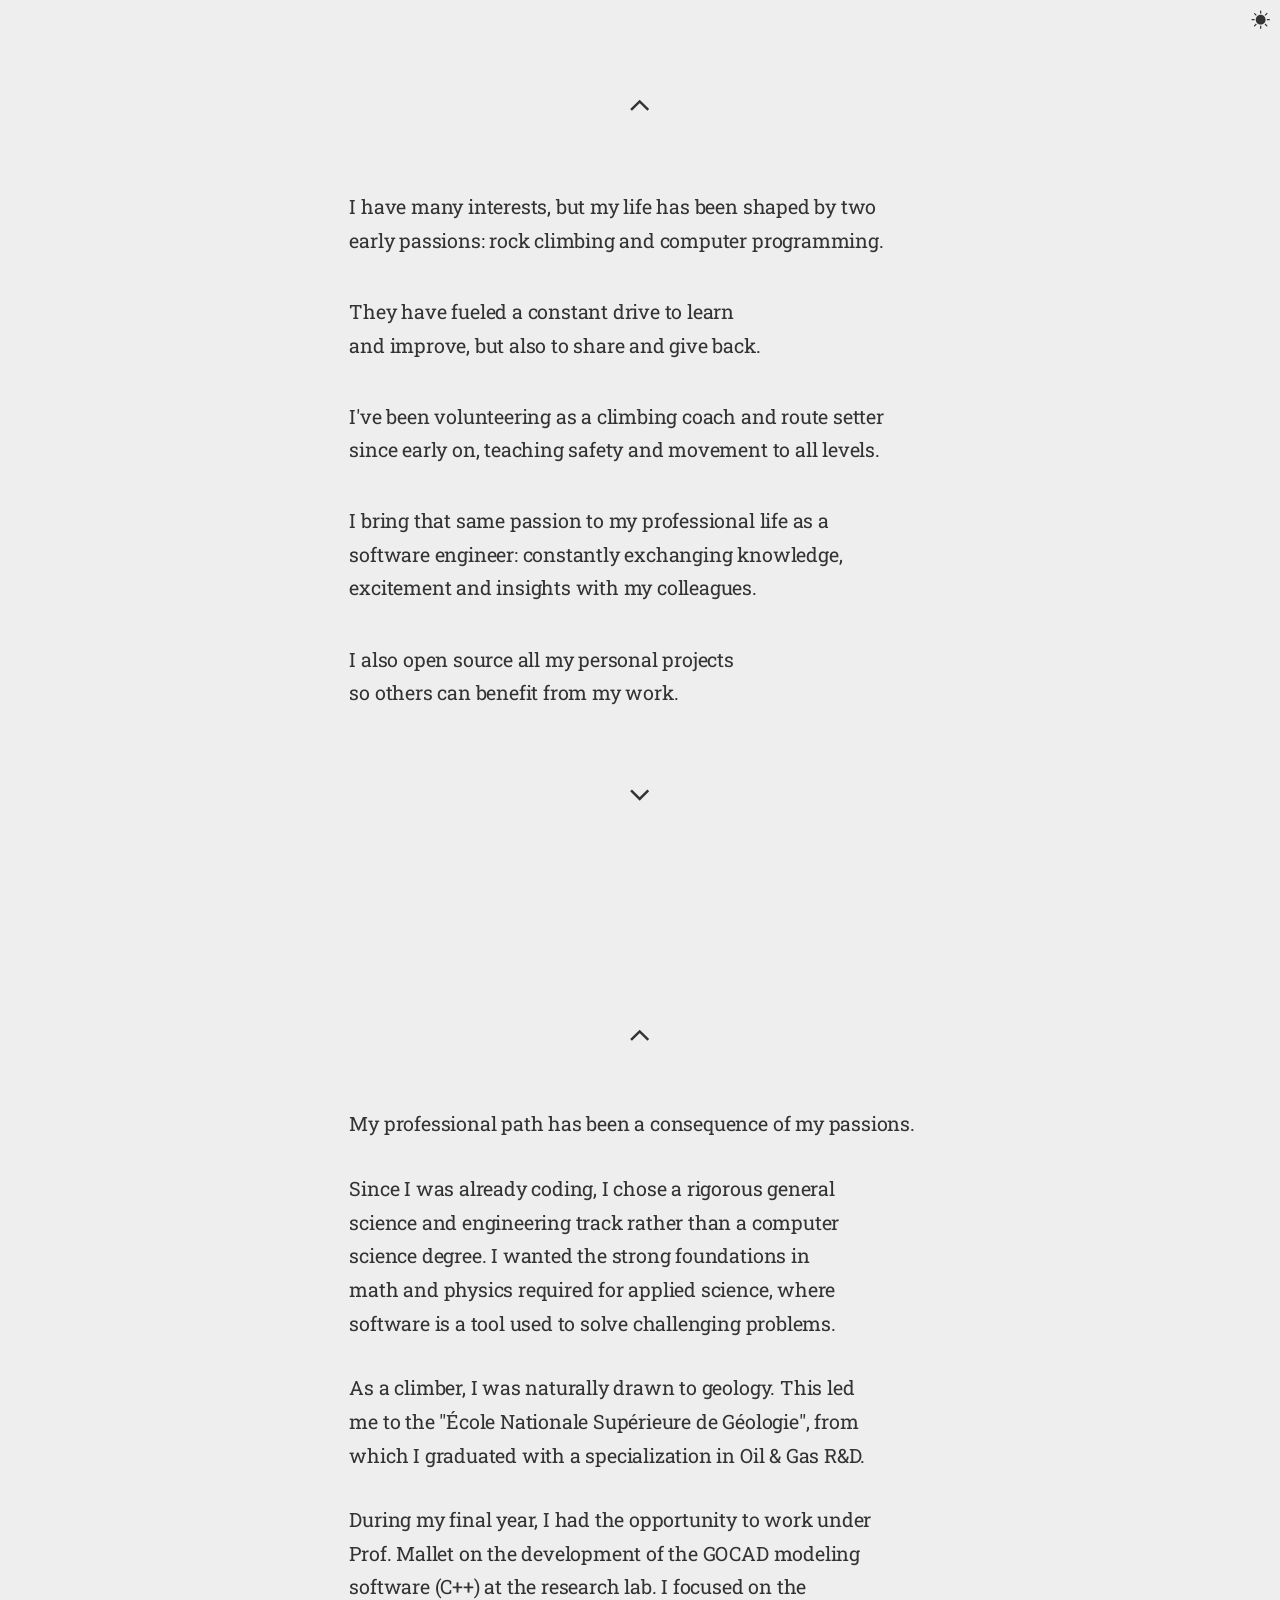
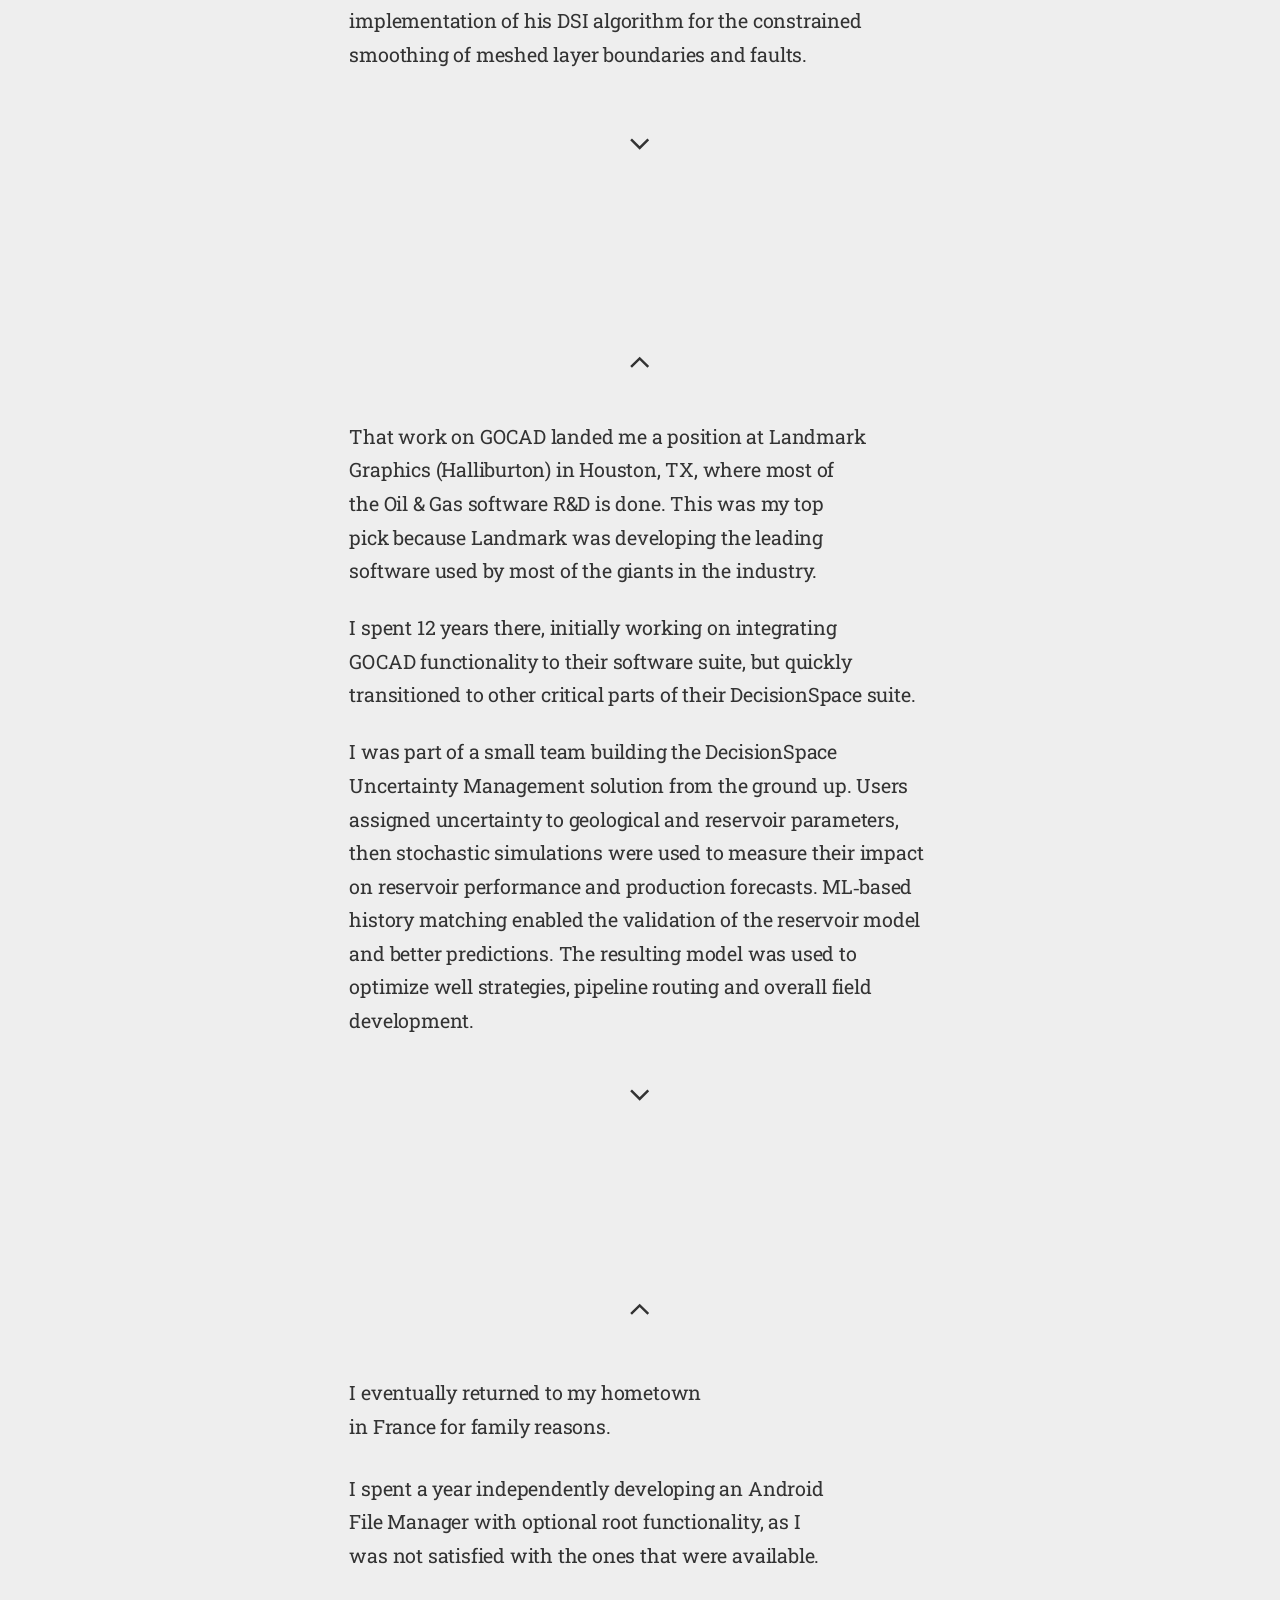
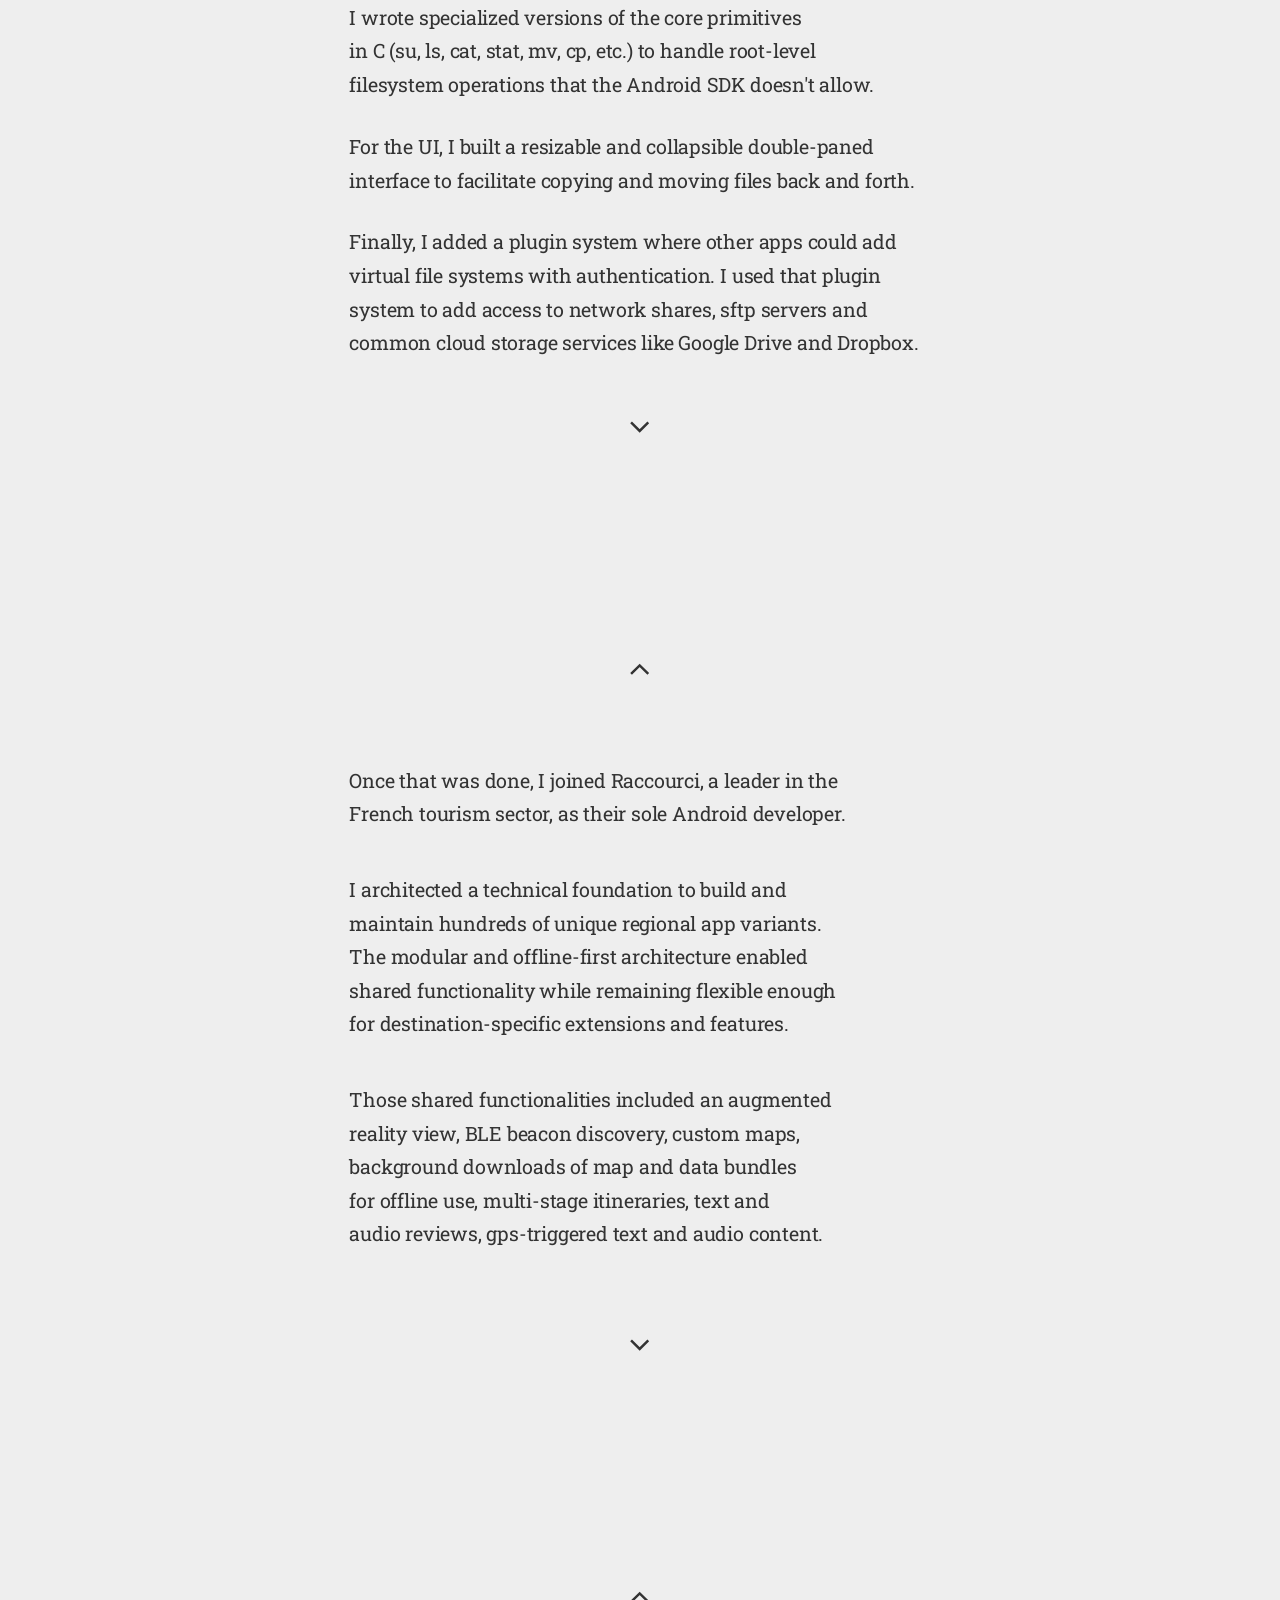
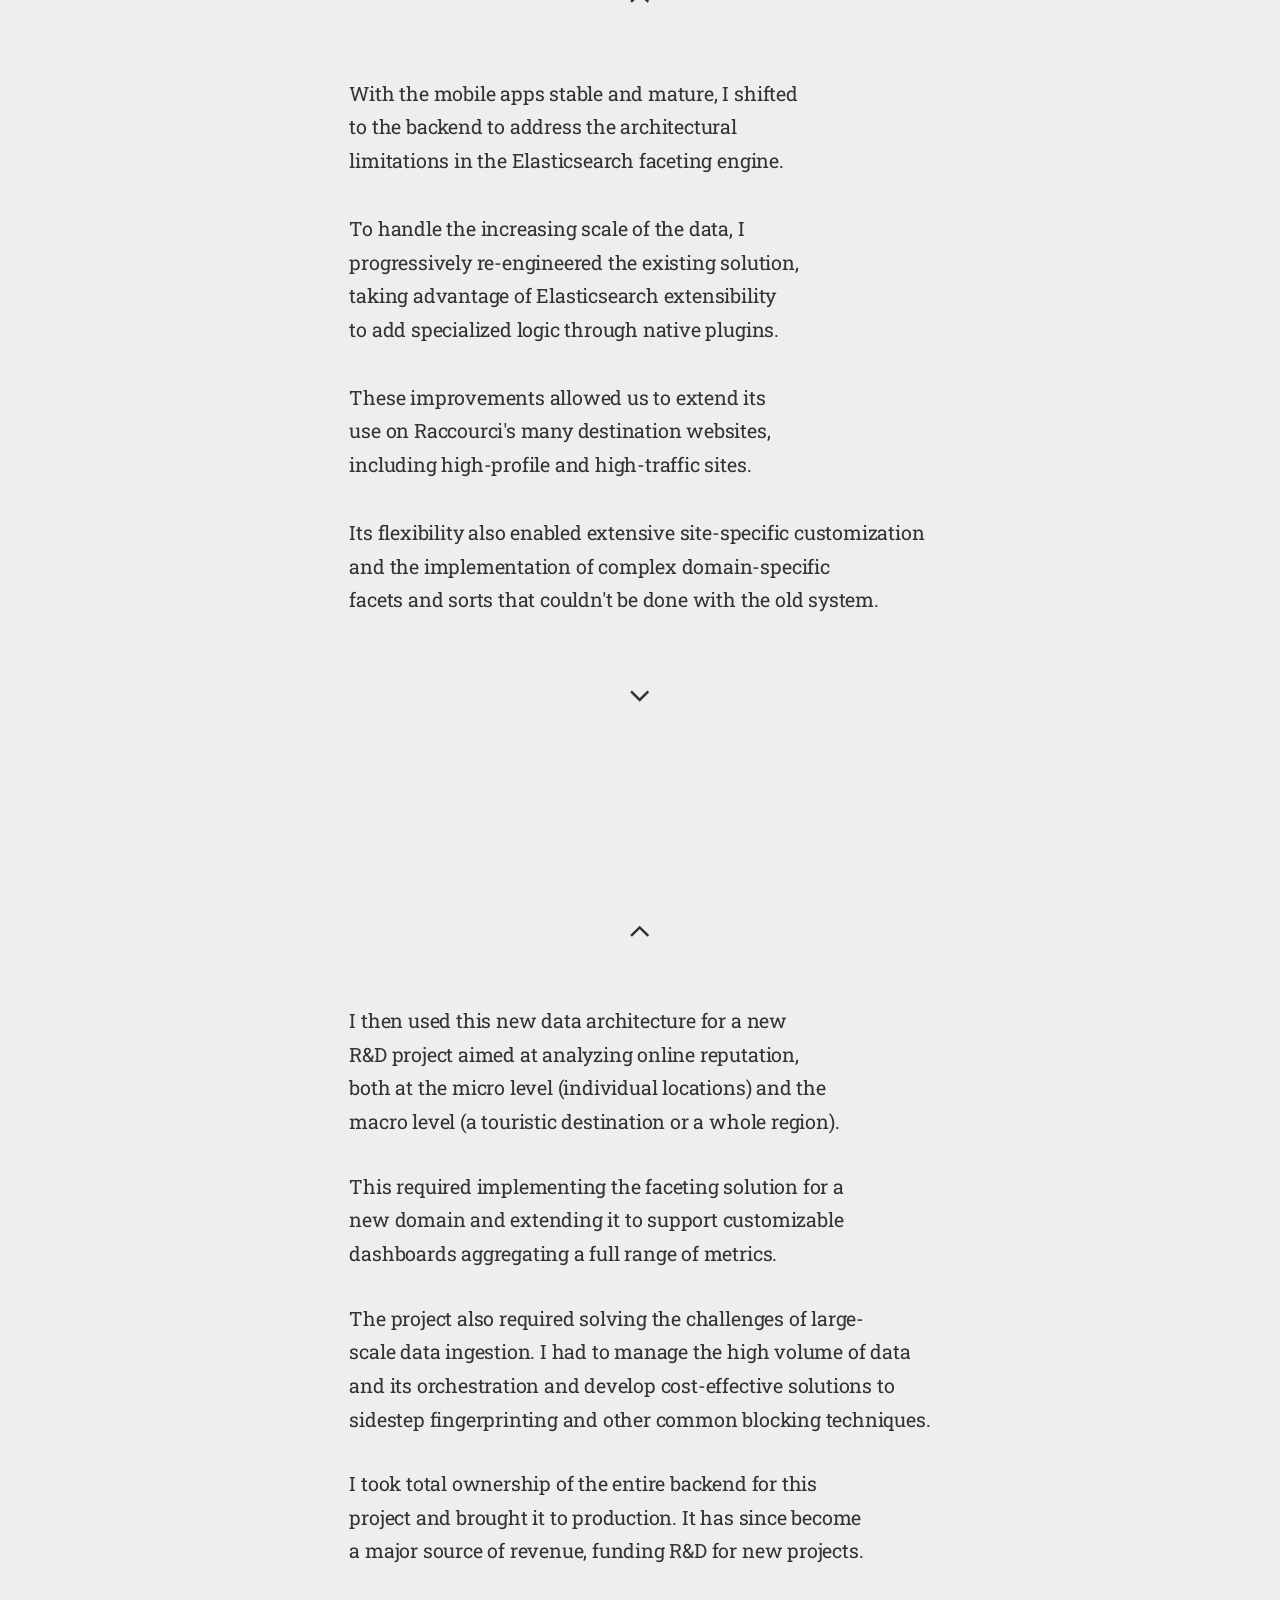
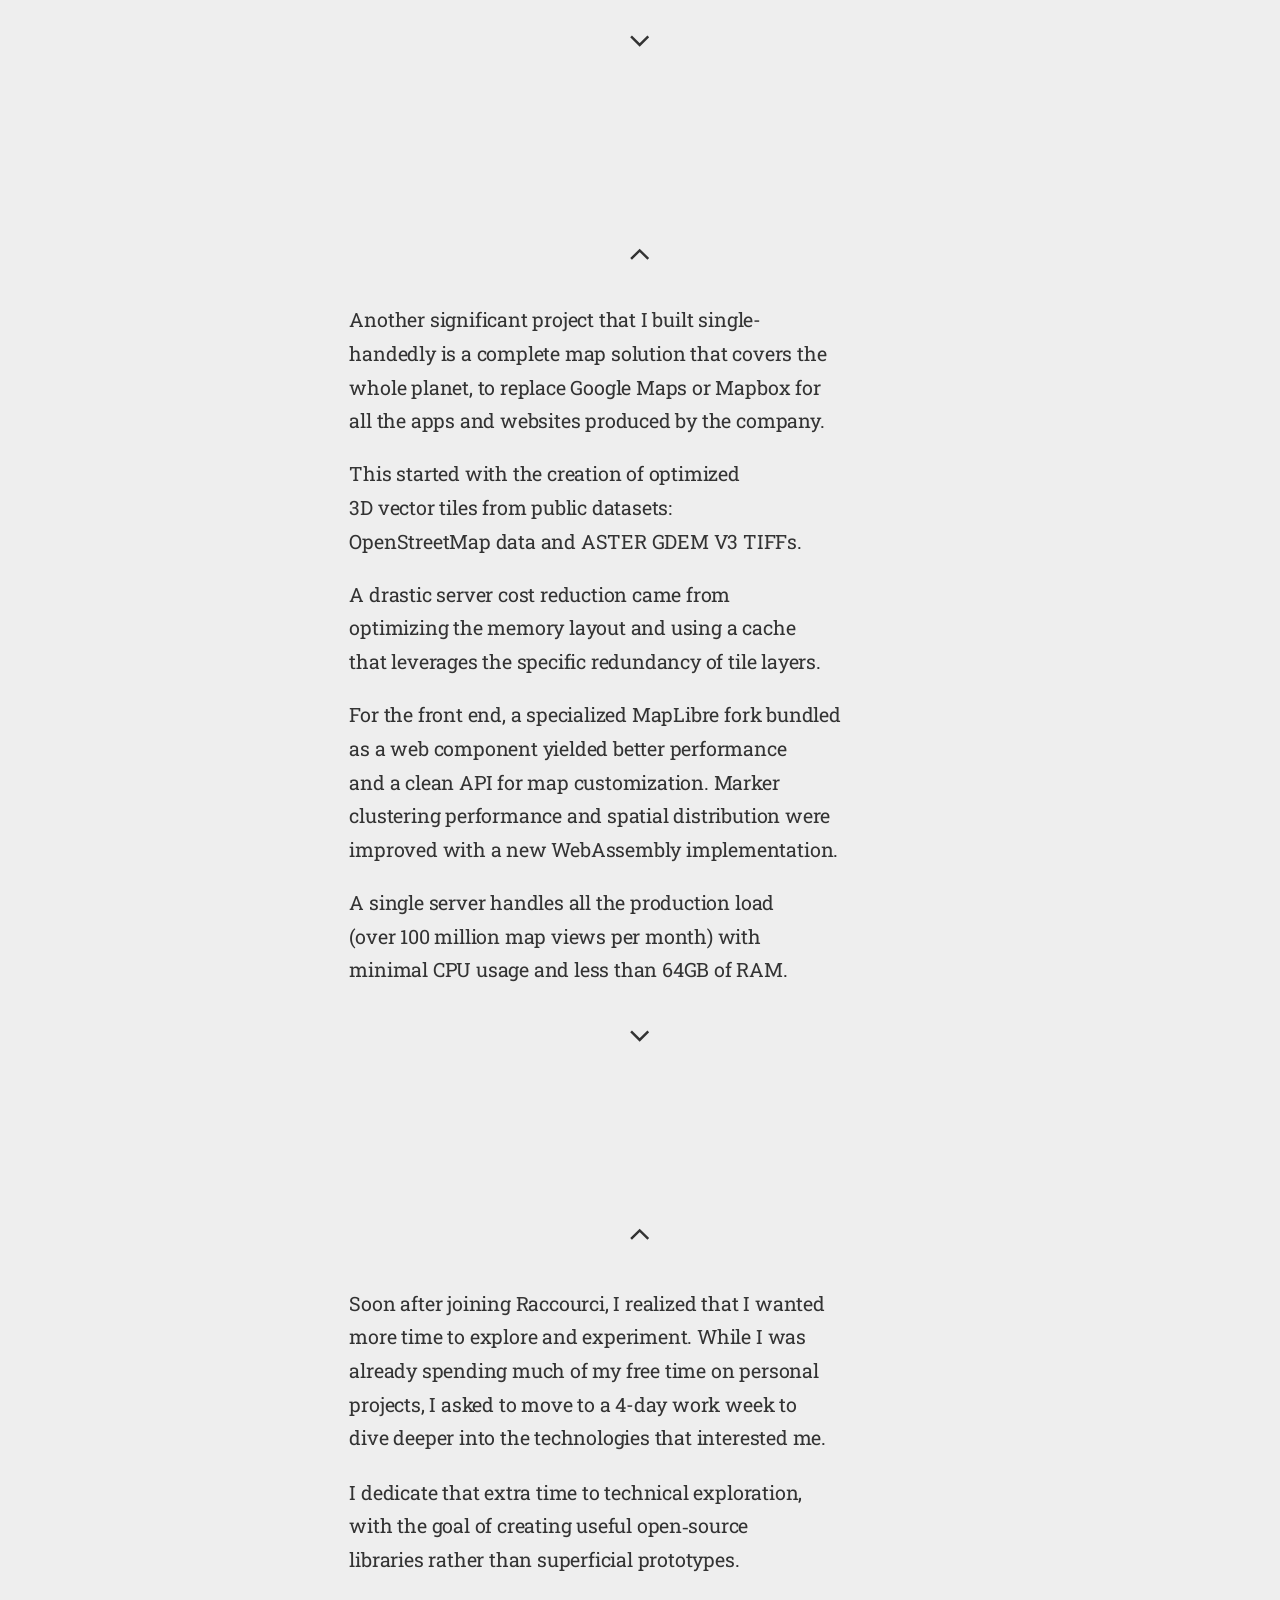
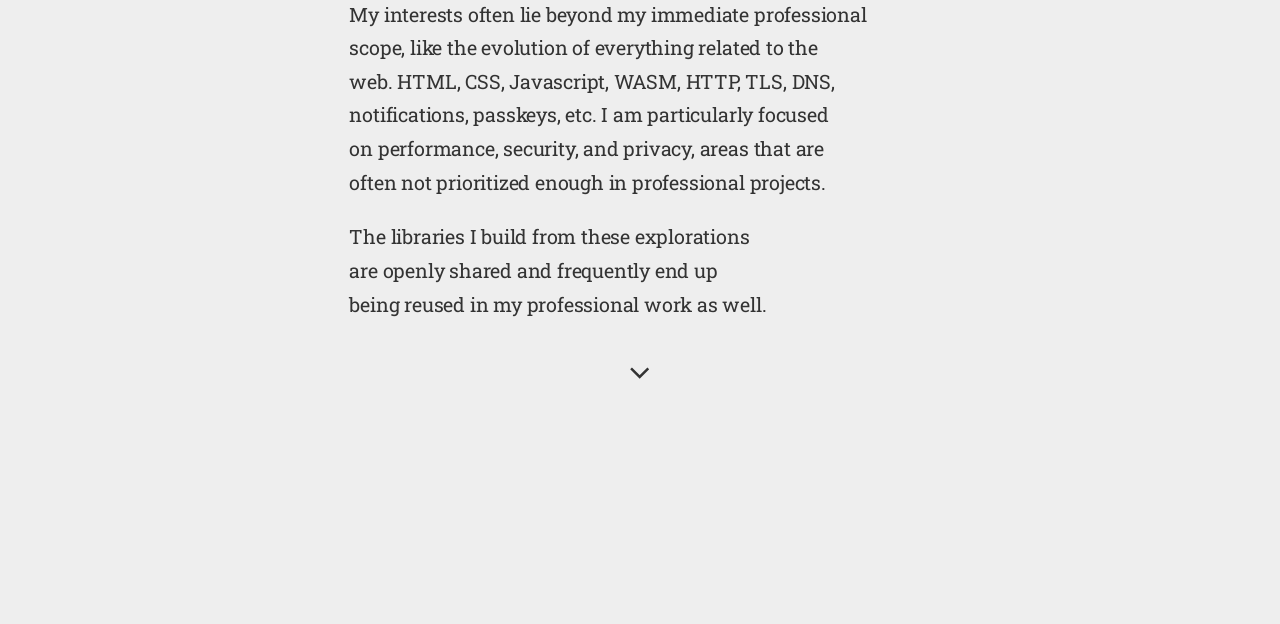
==== commit 23d802c6: "-" ====
--- a/resume.html
+++ b/resume.html
@@ -86,7 +86,7 @@
     text-wrap:balance;
     p{
       display:grid;
-      place-items:center;
+      align-items:center;
       padding:.5em 0;
       flex:1 1 auto;
     }
@@ -152,8 +152,8 @@
   </svg></a>
   <p>I have many interests, but my life has been shaped by two early passions:
   rock climbing and computer programming.</p>
-  <p>Following these interests has fueled a constant drive to learn and improve.
-  When your passion runs that deep, you naturally want to share it and give back.</p>
+  <p>They have fueled a constant drive to learn and improve, but
+  also to share and give back.</p>
   <p>I've been volunteering as a climbing coach and route setter since early on,
   teaching safety and movement to all levels.</p>
   <p>I bring that same passion to my professional life as a software engineer:
@@ -247,9 +247,11 @@
   <p>With the mobile apps stable and mature, I shifted to the backend to address
   the architectural limitations in the Elasticsearch faceting engine.</p>
   <p>To handle the increasing scale of the data, I progressively re-engineered the existing solution,
-  taking advantage of Elasticsearch extensibility to add specialized logic through plugins.</p>
+  taking advantage of Elasticsearch extensibility to add specialized logic through native plugins.</p>
   <p>These improvements allowed us to extend its use on Raccourci's many destination websites,
   including high-profile and high-traffic sites.</p>
+  <p>Its flexibility also enabled extensive site-specific customization and the implementation
+  of complex domain-specific facets and sorts that couldn't be done with the old system.</p>
   <a href="#fairguest"><svg xmlns="http://www.w3.org/2000/svg" viewBox="0 0 16 16">
     <use href="#next"/>
   </svg></a>
@@ -258,9 +260,9 @@
   <a href="#elastic"><svg xmlns="http://www.w3.org/2000/svg" viewBox="0 0 16 16">
     <use href="#prev"/>
   </svg></a>
-  <p>I then used this new faceting system to start a new R&D project for online reputation analysis,
-  both at the micro level (individual locations representing specific customers)
-  and macro level (a touristic destination or a whole region).</p>
+  <p>I then used this new data architecture for a new R&D project aimed at analyzing online reputation,
+  both at the micro level (individual locations) and the macro level
+  (a touristic destination or a whole region).</p>
   <p>This required implementing the faceting solution for a new domain and extending it
   to support customizable dashboards aggregating a full range of metrics.</p>
   <p>The project also required solving the challenges of large-scale data ingestion.
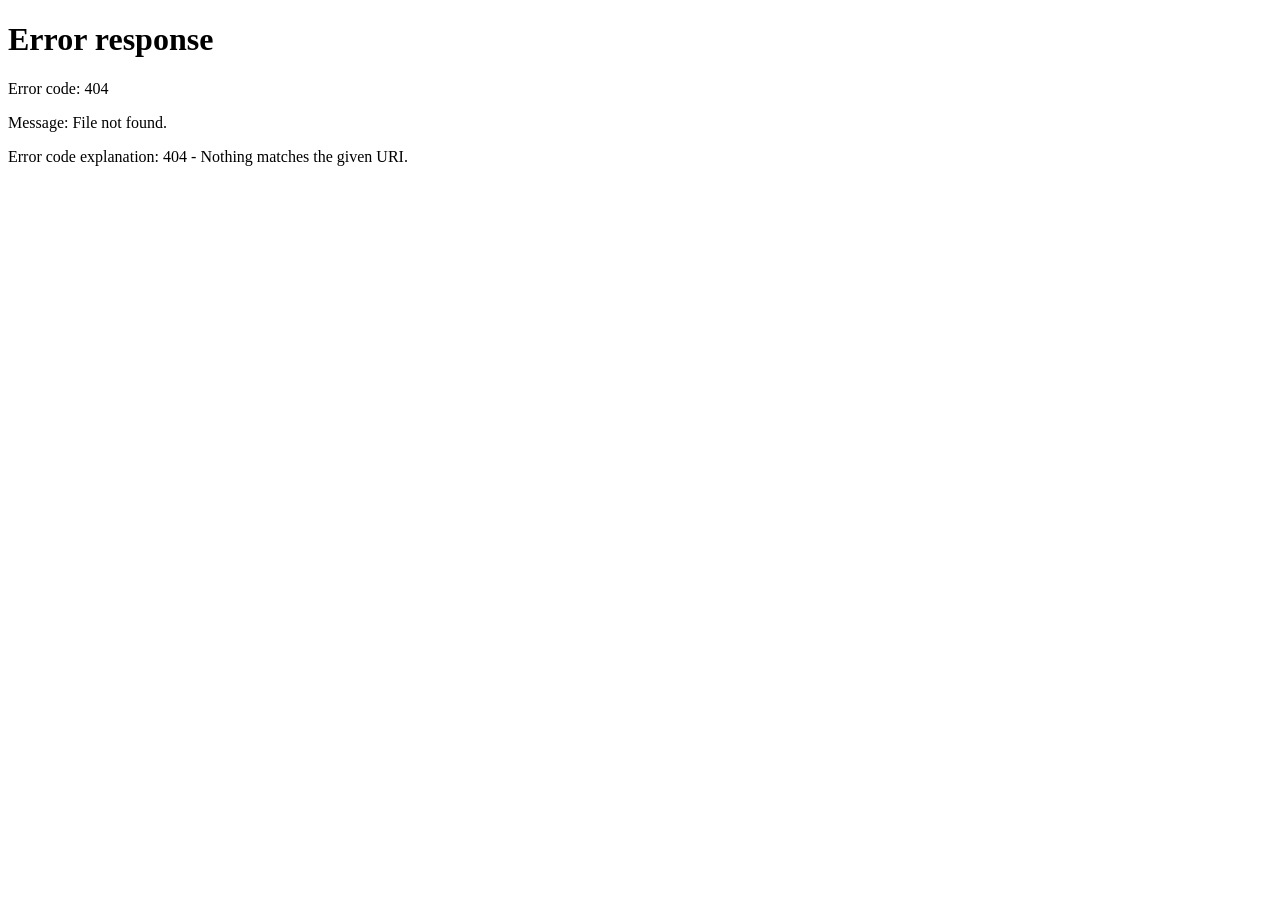
==== commit bbb06de3: "-" ====
--- a/resume.html
+++ b/resume.html
@@ -4,13 +4,16 @@
 <meta charset="UTF-8">
 <title>Resumé</title>
 <meta name="theme-color" content="#d42">
-<meta name="description" content="template description"/>
+<meta name="description" content="Jerome's Resume"/>
 <meta name="viewport" content="width=device-width, initial-scale=1.0">
-<link rel="icon" href="favicon.ico" sizes="16x16">
-<link rel="icon" href="favicon.png" sizes="32x32" type="image/png">
-<link rel="apple-touch-icon" href="apple.png">
+<link rel="icon" href="/favicon.ico" sizes="16x16">
+<link rel="icon" href="/favicon.png" sizes="32x32" type="image/png">
+<link rel="apple-touch-icon" href="/apple.png">
 <link rel="manifest" href="/manifest.json">
-<link rel="canonical" href="https://about.programingjd.me/resume">
+<link rel="canonical" href="https://about.programingjd.me/en/resume">
+<link rel="alternate" href="https://about.programingjd.me/en/resume" hreflang="x-default">
+<link rel="alternate" href="https://about.programingjd.me/en/resume" hreflang="en">
+<link rel="alternate" href="https://about.programingjd.me/fr/cv" hreflang="fr">
 <link rel="stylesheet" href="/style.css">
 <style>
 html{
@@ -24,21 +27,8 @@
   font:calc(400 + var(--font-weight-adjustment)) clamp(10pt, 6pt + .8vmin + .35vmax, 24pt)/1.35 sans-serif;
   background:var(--background-color);
   color:var(--foreground-color);
-  scroll-behavior:smooth;
 }
 :where(*){margin:0;padding:0;box-sizing:border-box}
-.custom-font{position:relative}
-:where(.custom-font)::after{
-  content:'';
-  pointer-events:none;
-  position:absolute;
-  inset:0;
-  background:var(--background-color);
-  opacity:1;
-}
-@media not (prefers-reduced-motion:reduce){
-  .custom-font:after{transition:opacity 600ms ease-in}
-}
 body{
   min-height:100%;
   display:grid;grid-template-rows:1fr;gap:1em;place-content:center;
@@ -73,31 +63,7 @@
   place-items:center;
   grid-auto-rows:auto;
   gap:2em;
-  section{
-    display:flex;
-    flex-direction:column;
-    justify-content:center;
-    min-height:100dvh;
-    padding:2rem;
-    max-width:60ch;
-    font:calc(300 + var(--font-weight-adjustment,0)) 1em __roboto-slab__;font-stretch:100%;
-    letter-spacing:-.01em;
-    line-height:calc(1.25em + 1vh);
-    text-wrap:balance;
-    p{
-      display:grid;
-      align-items:center;
-      padding:.5em 0;
-      flex:1 1 auto;
-    }
-    a:first-child,a:last-child{
-      flex:3 3 auto;
-      display:grid;
-      place-items:center;
-      padding:1em;
-      svg{width:2em;height:2em}
-    }
-  }
+
 }
 @media(prefers-color-scheme:light){
   :root{
@@ -137,7 +103,7 @@
 }
 </style>
 </head>
-<body class="custom-font">
+<body>
 <header>
   <div>
     <input class="color-scheme" type="checkbox" title="Toggle Light/Dark Mode">
@@ -146,184 +112,11 @@
   </div>
 </header>
 <main>
-<section id="intro">
-  <a href="#intro"><svg xmlns="http://www.w3.org/2000/svg" viewBox="0 0 16 16">
-    <use href="#prev"/>
-  </svg></a>
-  <p>I have many interests, but my life has been shaped by two early passions:
-  rock climbing and computer programming.</p>
-  <p>They have fueled a constant drive to learn and improve, but
-  also to share and give back.</p>
-  <p>I've been volunteering as a climbing coach and route setter since early on,
-  teaching safety and movement to all levels.</p>
-  <p>I bring that same passion to my professional life as a software engineer:
-  constantly exchanging knowledge, excitement and insights with my colleagues.</p>
-  <p>I also open source all my personal projects so others can benefit from my work.</p>
-  <a href="#school"><svg xmlns="http://www.w3.org/2000/svg" viewBox="0 0 16 16">
-    <use href="#next"/>
-  </svg></a>
-</section>
-<section id="school">
-  <a href="#intro"><svg xmlns="http://www.w3.org/2000/svg" viewBox="0 0 16 16">
-    <use href="#prev"/>
-  </svg></a>
-  <p>My professional path has been a consequence of my passions.</p>
-  <p>Since I was already coding, I chose a rigorous general science and engineering track
-  rather than a computer science degree.
-  I wanted the strong foundations in math and physics required for applied science,
-  where software is a tool used to solve challenging problems.</p>
-  <p>As a climber, I was naturally drawn to geology.
-  This led me to the "École&nbsp;Nationale&nbsp;Supérieure&nbsp;de&nbsp;Géologie",
-  from which I graduated with a specialization in Oil & Gas R&D.</p>
-  <p>During my final year, I had the opportunity to work under Prof.&nbsp;Mallet
-  on the development of the GOCAD modeling software (C++) at the research lab.
-  I focused on the implementation of his DSI algorithm for the constrained smoothing
-  of meshed layer boundaries and faults.</p>
-  <a href="#houston"><svg xmlns="http://www.w3.org/2000/svg" viewBox="0 0 16 16">
-    <use href="#next"/>
-  </svg></a>
-</section>
-<section id="houston">
-  <a href="#school"><svg xmlns="http://www.w3.org/2000/svg" viewBox="0 0 16 16">
-    <use href="#prev"/>
-  </svg></a>
-  <p>That work on GOCAD landed me a position at Landmark Graphics (Halliburton)
-  in Houston, TX, where most of the Oil & Gas software R&D is done.
-  This was my top pick because Landmark was developing the leading software
-  used by most of the giants in the industry.</p>
-  <p>I spent 12 years there,
-  initially working on integrating GOCAD functionality to their software suite,
-  but quickly transitioned to other critical parts of their DecisionSpace suite.</p>
-  <p>I was part of a small team building the DecisionSpace Uncertainty Management solution
-  from the ground up.
-  Users assigned uncertainty to geological and reservoir parameters,
-  then stochastic simulations were used to measure their impact on reservoir performance
-  and production forecasts.
-  ML‑based history matching enabled the validation of the reservoir model and better predictions.
-  The resulting model was used to optimize well strategies, pipeline routing
-  and overall field development.</p>
-  <a href="#uncopt"><svg xmlns="http://www.w3.org/2000/svg" viewBox="0 0 16 16">
-    <use href="#next"/>
-  </svg></a>
-</section>
-<section id="uncopt">
-  <a href="#houston"><svg xmlns="http://www.w3.org/2000/svg" viewBox="0 0 16 16">
-    <use href="#prev"/>
-  </svg></a>
-  <p>I eventually returned to my hometown in France for family reasons.</p>
-  <p>I spent a year independently developing an Android File Manager with optional root functionality,
-  as I was not satisfied with the ones that were available.</p>
-  <p>I wrote specialized versions of the core primitives in C (su, ls, cat, stat, mv, cp, etc.)
-  to handle root-level filesystem operations that the Android SDK doesn't allow.</p>
-  <p>For the UI, I built a resizable and collapsible double-paned interface to facilitate
-  copying and moving files back and forth.</p>
-  <p>Finally, I added a plugin system where other apps could add virtual file systems with authentication.
-  I used that plugin system to add access to network shares, sftp servers
-  and common cloud storage services like Google Drive and Dropbox.</p>
-  <a href="#mobitour"><svg xmlns="http://www.w3.org/2000/svg" viewBox="0 0 16 16">
-    <use href="#next"/>
-  </svg></a>
-</section>
-<section id="mobitour">
-  <a href="#uncopt"><svg xmlns="http://www.w3.org/2000/svg" viewBox="0 0 16 16">
-    <use href="#prev"/>
-  </svg></a>
-  <p>Once that was done, I joined Raccourci, a leader in the French tourism sector,
-  as their sole Android developer.</p>
-  <p>I architected a technical foundation to build and maintain hundreds of unique regional app variants.
-  The modular and offline-first architecture enabled shared functionality
-  while remaining flexible enough for destination-specific extensions and features.</p>
-  <p>Those shared functionalities included an augmented reality view, BLE beacon discovery, custom maps,
-  background downloads of map and data bundles for offline use, multi-stage itineraries,
-  text and audio reviews, gps-triggered text and audio content.</p>
-  <a href="#elastic"><svg xmlns="http://www.w3.org/2000/svg" viewBox="0 0 16 16">
-    <use href="#next"/>
-  </svg></a>
-</section>
-<section id="elastic">
-  <a href="#mobitour"><svg xmlns="http://www.w3.org/2000/svg" viewBox="0 0 16 16">
-    <use href="#prev"/>
-  </svg></a>
-  <p>With the mobile apps stable and mature, I shifted to the backend to address
-  the architectural limitations in the Elasticsearch faceting engine.</p>
-  <p>To handle the increasing scale of the data, I progressively re-engineered the existing solution,
-  taking advantage of Elasticsearch extensibility to add specialized logic through native plugins.</p>
-  <p>These improvements allowed us to extend its use on Raccourci's many destination websites,
-  including high-profile and high-traffic sites.</p>
-  <p>Its flexibility also enabled extensive site-specific customization and the implementation
-  of complex domain-specific facets and sorts that couldn't be done with the old system.</p>
-  <a href="#fairguest"><svg xmlns="http://www.w3.org/2000/svg" viewBox="0 0 16 16">
-    <use href="#next"/>
-  </svg></a>
-</section>
-<section id="fairguest">
-  <a href="#elastic"><svg xmlns="http://www.w3.org/2000/svg" viewBox="0 0 16 16">
-    <use href="#prev"/>
-  </svg></a>
-  <p>I then used this new data architecture for a new R&D project aimed at analyzing online reputation,
-  both at the micro level (individual locations) and the macro level
-  (a touristic destination or a whole region).</p>
-  <p>This required implementing the faceting solution for a new domain and extending it
-  to support customizable dashboards aggregating a full range of metrics.</p>
-  <p>The project also required solving the challenges of large-scale data ingestion.
-  I had to manage the high volume of data and its orchestration and develop
-  cost-effective solutions to sidestep fingerprinting and other common blocking techniques.</p>
-  <p>I took total ownership of the entire backend for this project and brought it to production.
-  It has since become a major source of revenue, funding R&D for new projects.</p>
-  <a href="#tmaps"><svg xmlns="http://www.w3.org/2000/svg" viewBox="0 0 16 16">
-    <use href="#next"/>
-  </svg></a>
-</section>
-<section id="tmaps">
-  <a href="#fairguest"><svg xmlns="http://www.w3.org/2000/svg" viewBox="0 0 16 16">
-    <use href="#prev"/>
-  </svg></a>
-  <p>Another significant project that I built single-handedly is a complete map solution that covers
-  the whole planet, to replace Google Maps or Mapbox for all the apps and websites produced by the company.</p>
-  <p>This started with the creation of optimized 3D vector tiles from public datasets:
-  OpenStreetMap data and ASTER GDEM V3 TIFFs.</p>
-  <p>A drastic server cost reduction came from optimizing the memory layout and using a cache
-  that leverages the specific redundancy of tile layers.</p>
-  <p>For the front end, a specialized MapLibre fork bundled as a web component yielded better performance
-  and a clean API for map customization.
-  Marker clustering performance and spatial distribution were improved with a new WebAssembly implementation.
-  <p>A single server handles all the production load (over 100 million map views per month)
-  with minimal CPU usage and less than 64GB of RAM.</p>
-  <a href="#projects"><svg xmlns="http://www.w3.org/2000/svg" viewBox="0 0 16 16">
-    <use href="#next"/>
-  </svg></a>
-</section>
-<section id="projects">
-  <a href="#tmaps"><svg xmlns="http://www.w3.org/2000/svg" viewBox="0 0 16 16">
-    <use href="#prev"/>
-  </svg></a>
-  <p>Soon after joining Raccourci, I realized that I wanted more time to explore and experiment.
-  While I was already spending much of my free time on personal projects,
-  I asked to move to a 4-day work week to dive deeper into the technologies that interested me.</p>
-  <p>I dedicate that extra time to technical exploration,
-  with the goal of creating useful open‑source libraries rather than superficial prototypes.</p>
-  <p>My interests often lie beyond my immediate professional scope,
-  like the evolution of everything related to the web.
-  HTML, CSS, Javascript, WASM, HTTP, TLS, DNS, notifications, passkeys, etc.
-  I am particularly focused on performance, security, and privacy,
-  areas that are often not prioritized enough in professional projects.</p>
-  <p>The libraries I build from these explorations are openly shared
-  and frequently end up being reused in my professional work as well.</p>
-  <a href="#"><svg xmlns="http://www.w3.org/2000/svg" viewBox="0 0 16 16">
-    <use href="#next"/>
-  </svg></a>
-</section>
+  <noscript>
+    <a href="/en/resume">Resume (in english)</a>
+    <a href="/fr/cv">CV (en français)</a>
+  </noscript>
 </main>
-<svg id="symbols" xmlns="http://www.w3.org/2000/svg">
-  <defs>
-    <symbol id="next" viewBox="0 0 16 16">
-      <path stroke="currentColor" fill="none" d="M11.5 6.25L8 9.75L4.5 6.25"/>
-    </symbol>
-    <symbol id="prev" viewBox="0 0 16 16">
-      <use href="#next" transform="rotate(180 8 8)"/>
-    </symbol>
-  </defs>
-</svg>
 <script type="module">
 const colorSchemeOverride=localStorage.getItem('color-scheme');
 if(colorSchemeOverride&&!window.matchMedia(`(prefers-color-scheme: ${colorSchemeOverride})`).matches){
@@ -338,14 +131,11 @@
     }
   });
 });
+const langs={en:'/en/resume',fr:'/fr/cv'};
+const lang=localStorage.getItem('lang')??navigator.languages.map(it=>it.replace(/^([^-]+).*$/,'$1')).find(it=>langs[it])??'en';
+const target=langs[lang];
+history.replaceState({},'',target);
+location.href=target;
 </script>
-<style>
-@font-face {
-    font-family: '__roboto-slab__';
-    src: url(/roboto-slab-full.woff2) format('woff2');
-    font-weight: 100 900;
-    font-style: normal;
-}
-</style>
 </body>
 </html>
